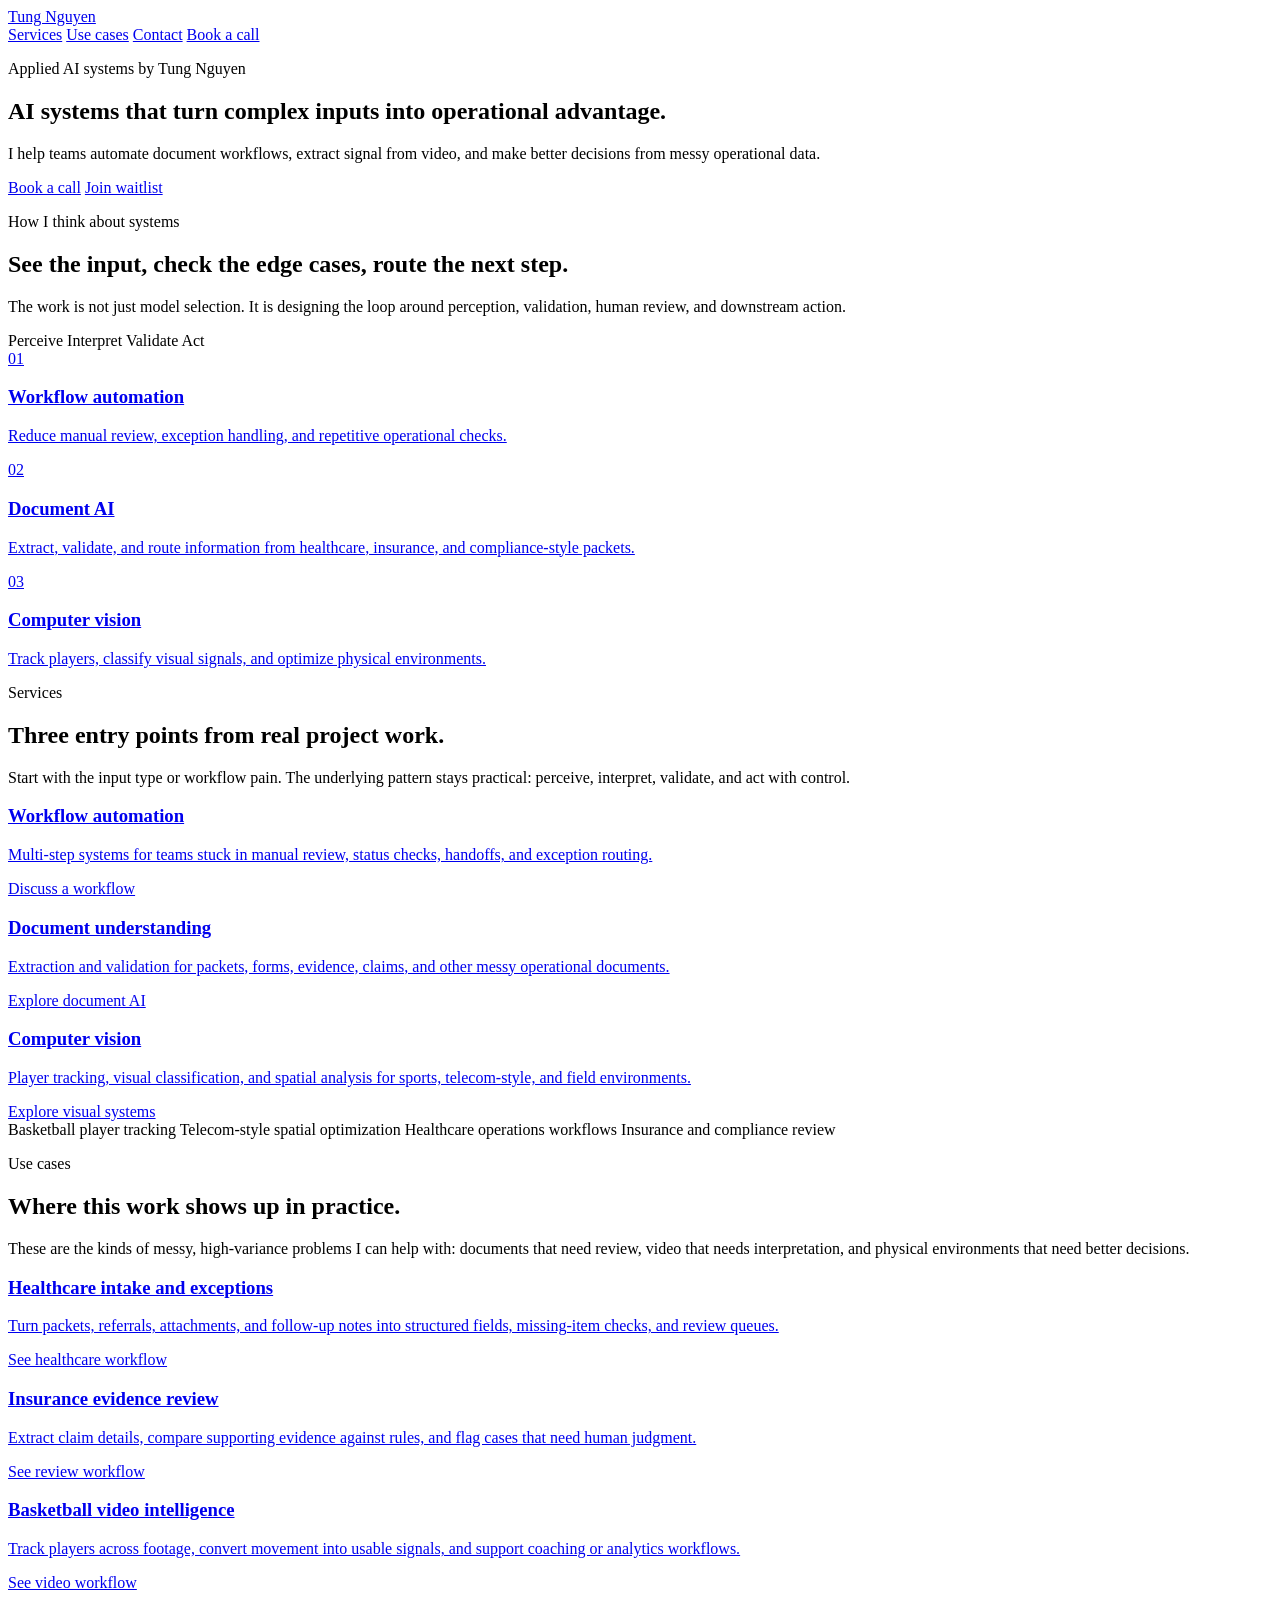
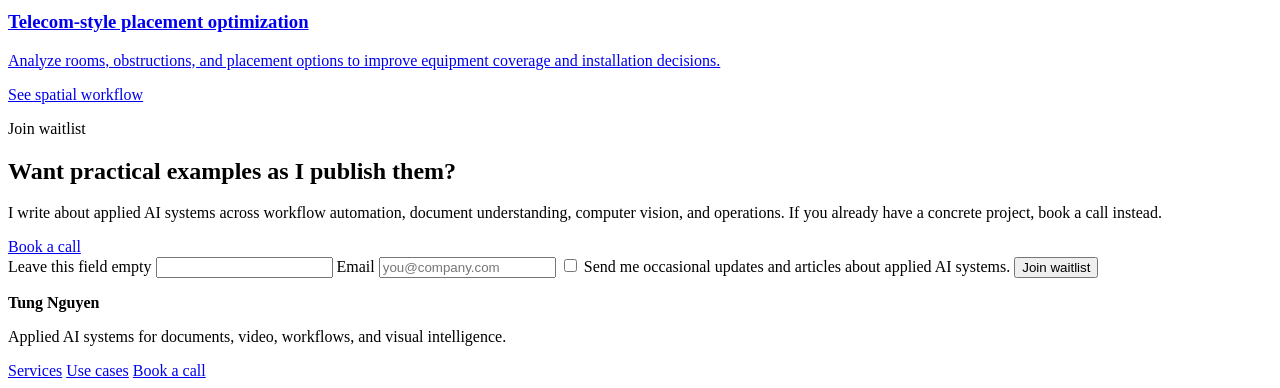
==== site/index.html @ 71760c84 "Publish public landing page snapshot" ====
<!doctype html>
<html lang="en">
  <head>
    <meta charset="utf-8" />
    <meta name="viewport" content="width=device-width, initial-scale=1" />
    <title>Tung Nguyen | Applied AI Systems for Documents, Video, and Operations</title>
    <meta
      name="description"
      content="Tung Nguyen builds applied AI systems for document-heavy operations, sports video, spatial optimization, and workflow automation."
    />
    <link rel="preconnect" href="https://fonts.googleapis.com" />
    <link rel="preconnect" href="https://fonts.gstatic.com" crossorigin />
    <link
      href="https://fonts.googleapis.com/css2?family=Manrope:wght@400;500;600;700;800&family=Space+Grotesk:wght@500;700&display=swap"
      rel="stylesheet"
    />
    <link rel="stylesheet" href="/styles.css" />
  </head>
  <body class="home-page">
    <div class="site-shell">
      <header class="topbar">
        <div class="container topbar-inner">
          <a class="brand" href="/">Tung Nguyen</a>
          <nav class="topnav" aria-label="Primary">
            <a href="#capabilities">Services</a>
            <a href="#use-cases">Use cases</a>
            <a href="#waitlist">Contact</a>
            <a class="button button-ghost button-small" href="/book-a-call/">Book a call</a>
          </nav>
        </div>
      </header>

      <main>
        <section class="hero">
          <div class="hero-gradient hero-gradient-left"></div>
          <div class="hero-gradient hero-gradient-right"></div>
          <div class="container">
            <div class="hero-grid">
              <div class="hero-copy reveal">
                <p class="eyebrow">Applied AI systems by Tung Nguyen</p>
                <h1>AI systems that turn complex inputs into operational advantage.</h1>
                <p class="hero-text">
                  I help teams automate document workflows, extract signal from video,
                  and make better decisions from messy operational data.
                </p>
                <div class="hero-actions">
                  <a class="button" href="/book-a-call/">Book a call</a>
                  <a class="button button-ghost" href="#waitlist">Join waitlist</a>
                </div>
              </div>

              <aside class="hero-panel workflow-signal reveal">
                <div class="console-line" aria-hidden="true"></div>
                <p class="panel-kicker">How I think about systems</p>
                <h2>See the input, check the edge cases, route the next step.</h2>
                <p>
                  The work is not just model selection. It is designing the loop around
                  perception, validation, human review, and downstream action.
                </p>
                <div class="signal-metrics" aria-label="System loop">
                  <span>Perceive</span>
                  <span>Interpret</span>
                  <span>Validate</span>
                  <span>Act</span>
                </div>
              </aside>
            </div>

            <div class="hero-service-cards">
              <a class="hero-service-card reveal" href="/book-a-call/">
                <span>01</span>
                <h3>Workflow automation</h3>
                <p>Reduce manual review, exception handling, and repetitive operational checks.</p>
              </a>
              <a class="hero-service-card reveal" href="/book-a-call/">
                <span>02</span>
                <h3>Document AI</h3>
                <p>Extract, validate, and route information from healthcare, insurance, and compliance-style packets.</p>
              </a>
              <a class="hero-service-card reveal" href="/book-a-call/">
                <span>03</span>
                <h3>Computer vision</h3>
                <p>Track players, classify visual signals, and optimize physical environments.</p>
              </a>
            </div>
          </div>
        </section>

        <section class="section" id="capabilities">
          <div class="container">
            <div class="section-head reveal">
              <p class="eyebrow">Services</p>
              <h2>Three entry points from real project work.</h2>
              <p>
                Start with the input type or workflow pain. The underlying pattern stays
                practical: perceive, interpret, validate, and act with control.
              </p>
            </div>
            <div class="card-grid card-grid-3">
              <a class="content-card content-card-link reveal" href="/book-a-call/">
                <h3>Workflow automation</h3>
                <p>
                  Multi-step systems for teams stuck in manual review, status checks,
                  handoffs, and exception routing.
                </p>
                <span>Discuss a workflow</span>
              </a>
              <a class="content-card content-card-link reveal" href="/book-a-call/">
                <h3>Document understanding</h3>
                <p>
                  Extraction and validation for packets, forms, evidence, claims, and
                  other messy operational documents.
                </p>
                <span>Explore document AI</span>
              </a>
              <a class="content-card content-card-link reveal" href="/book-a-call/">
                <h3>Computer vision</h3>
                <p>
                  Player tracking, visual classification, and spatial analysis for
                  sports, telecom-style, and field environments.
                </p>
                <span>Explore visual systems</span>
              </a>
            </div>
            <div class="method-strip reveal" aria-label="Compact methodology">
              <span>Basketball player tracking</span>
              <span>Telecom-style spatial optimization</span>
              <span>Healthcare operations workflows</span>
              <span>Insurance and compliance review</span>
            </div>
          </div>
        </section>

        <section class="section section-muted" id="use-cases">
          <div class="container">
            <div class="section-head reveal">
              <p class="eyebrow">Use cases</p>
              <h2>Where this work shows up in practice.</h2>
              <p>
                These are the kinds of messy, high-variance problems I can help with:
                documents that need review, video that needs interpretation, and physical
                environments that need better decisions.
              </p>
            </div>
            <div class="card-grid card-grid-4">
              <a class="content-card content-card-link reveal" href="/use-cases/healthcare-operations/">
                <h3>Healthcare intake and exceptions</h3>
                <p>
                  Turn packets, referrals, attachments, and follow-up notes into structured
                  fields, missing-item checks, and review queues.
                </p>
                <span>See healthcare workflow</span>
              </a>
              <a class="content-card content-card-link reveal" href="/use-cases/insurance-compliance/">
                <h3>Insurance evidence review</h3>
                <p>
                  Extract claim details, compare supporting evidence against rules, and flag
                  cases that need human judgment.
                </p>
                <span>See review workflow</span>
              </a>
              <a class="content-card content-card-link reveal" href="/use-cases/sports-analytics/">
                <h3>Basketball video intelligence</h3>
                <p>
                  Track players across footage, convert movement into usable signals, and
                  support coaching or analytics workflows.
                </p>
                <span>See video workflow</span>
              </a>
              <a class="content-card content-card-link reveal" href="/use-cases/telecom-optimization/">
                <h3>Telecom-style placement optimization</h3>
                <p>
                  Analyze rooms, obstructions, and placement options to improve equipment
                  coverage and installation decisions.
                </p>
                <span>See spatial workflow</span>
              </a>
            </div>
          </div>
        </section>

        <section class="section" id="waitlist">
          <div class="container">
            <div class="signup-panel reveal">
              <div class="signup-copy">
                <p class="eyebrow">Join waitlist</p>
                <h2>Want practical examples as I publish them?</h2>
                <p>
                  I write about applied AI systems across workflow automation,
                  document understanding, computer vision, and operations. If you already
                  have a concrete project, book a call instead.
                </p>
                <a class="button button-ghost" href="/book-a-call/">Book a call</a>
              </div>

              <form
                class="signup-form"
                data-signup-form
                data-form-name="landing_page_waitlist"
                data-success-message="Thanks. You are on the waitlist."
                action="https://formspree.io/f/xlgznlzy"
                method="POST"
              >
                <label class="form-honeypot" aria-hidden="true">
                  <span>Leave this field empty</span>
                  <input type="text" name="_gotcha" tabindex="-1" autocomplete="off" />
                </label>
                <label class="field">
                  <span>Email</span>
                  <input type="email" name="email" placeholder="you@company.com" autocomplete="email" required />
                </label>
                <label class="checkbox-field">
                  <input type="checkbox" name="send_updates" value="yes" />
                  <span>Send me occasional updates and articles about applied AI systems.</span>
                </label>
                <input type="hidden" name="_subject" value="New landing page waitlist signup" />
                <input type="hidden" name="source" value="landing_page_waitlist" />
                <input type="hidden" name="form_name" value="landing_page_waitlist" />
                <input type="hidden" name="submitted_from" data-current-url />
                <input type="hidden" name="submitted_at" data-submitted-at />
                <button class="button button-submit" type="submit" data-submit-label="Join waitlist">Join waitlist</button>
                <p class="form-status" data-form-status aria-live="polite"></p>
              </form>
            </div>
          </div>
        </section>
      </main>

      <footer class="footer">
        <div class="container footer-inner">
          <div>
            <strong>Tung Nguyen</strong>
            <p>Applied AI systems for documents, video, workflows, and visual intelligence.</p>
          </div>
          <div class="footer-links">
            <a href="#capabilities">Services</a>
            <a href="#use-cases">Use cases</a>
            <a href="/book-a-call/">Book a call</a>
          </div>
        </div>
      </footer>
    </div>

    <script src="/script.js"></script>
  </body>
</html>
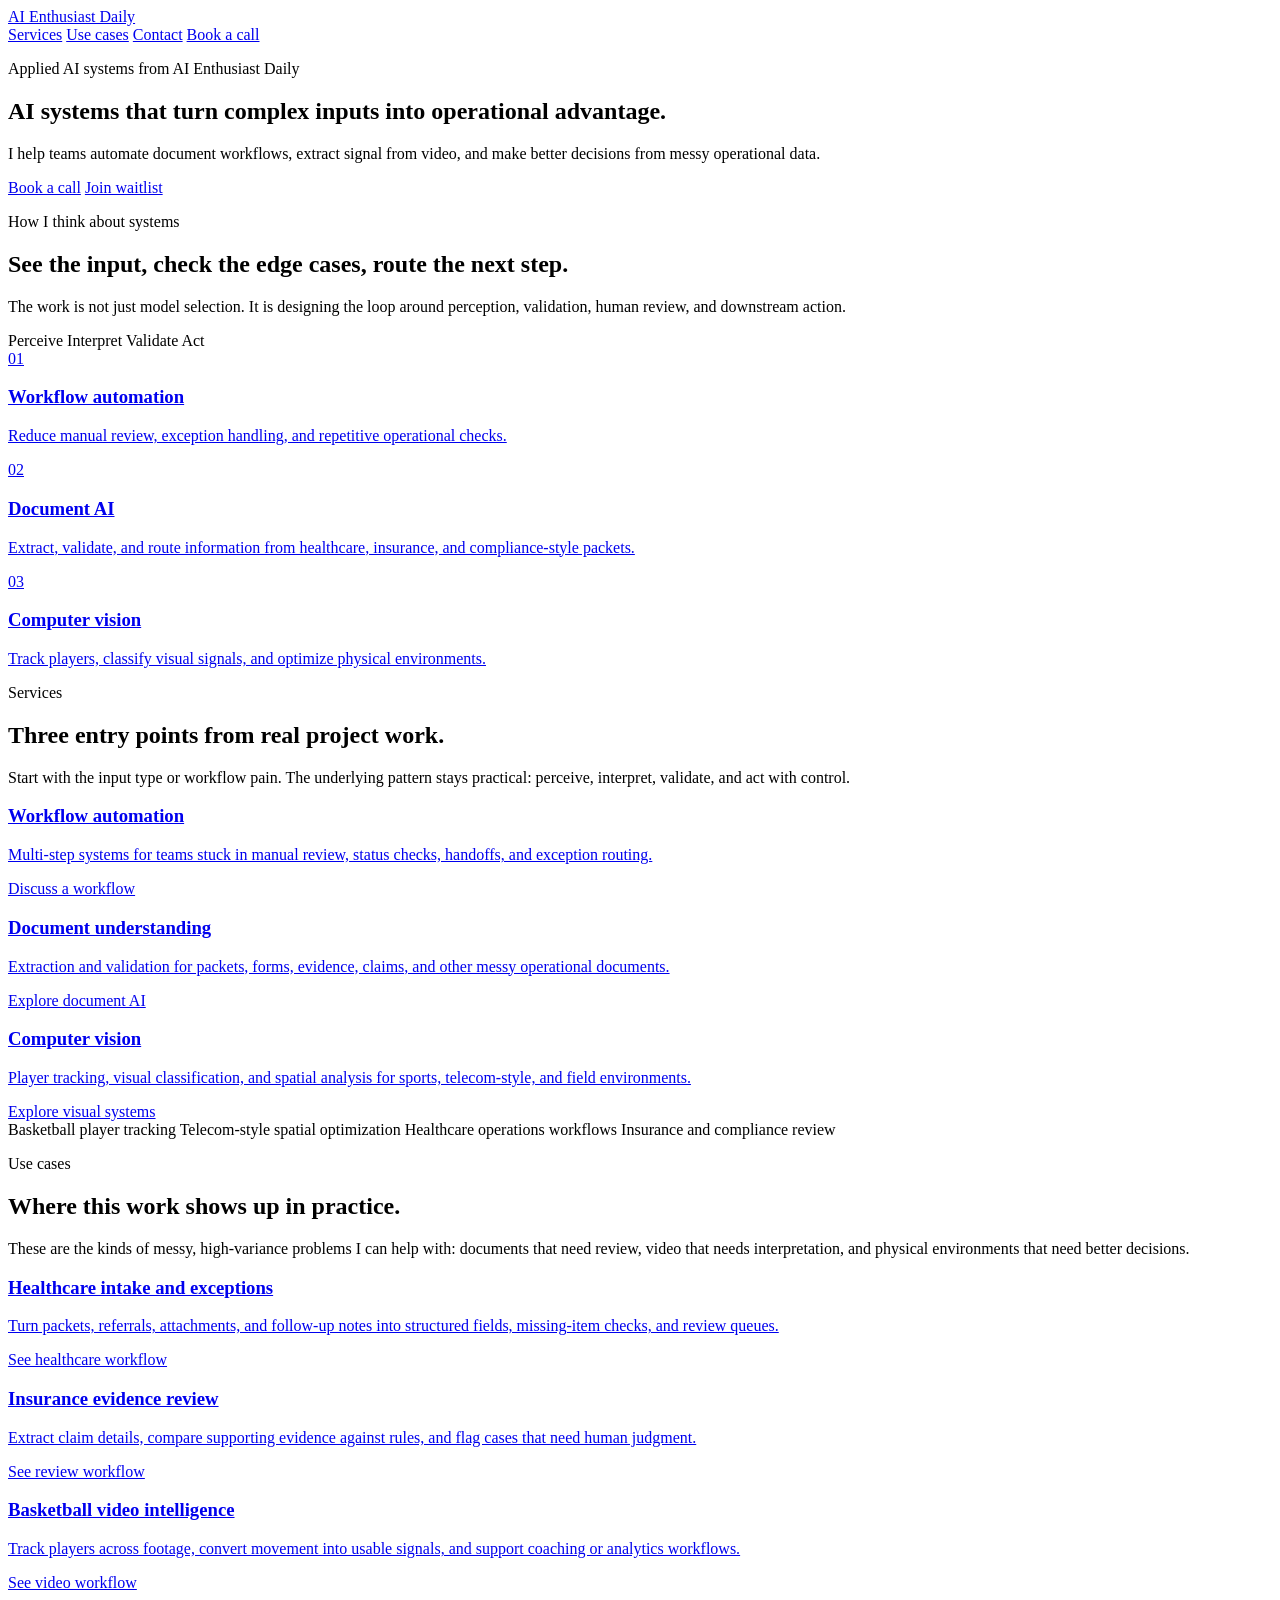
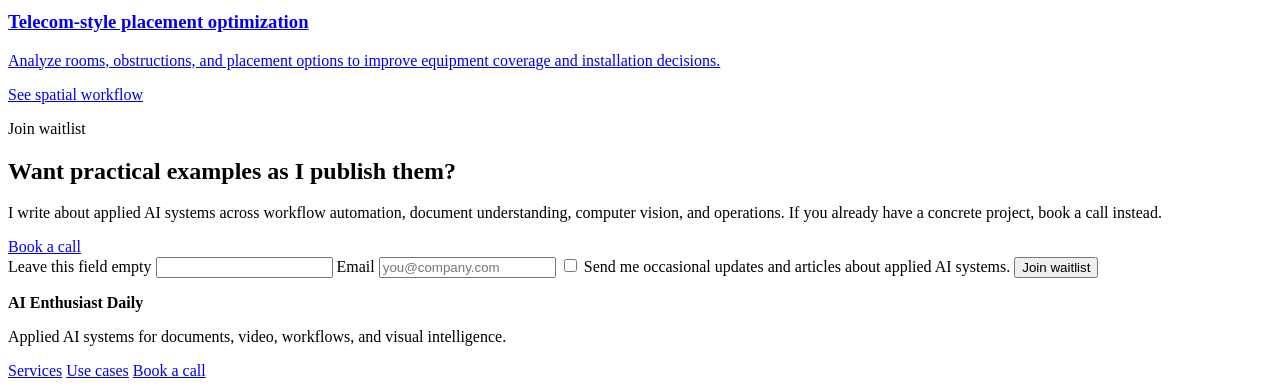
==== commit 3754d40a: "Adapt site for AI Enthusiast Daily domain" ====
--- a/site/index.html
+++ b/site/index.html
@@ -3,11 +3,12 @@
   <head>
     <meta charset="utf-8" />
     <meta name="viewport" content="width=device-width, initial-scale=1" />
-    <title>Tung Nguyen | Applied AI Systems for Documents, Video, and Operations</title>
+    <title>AI Enthusiast Daily | Applied AI Systems for Documents, Video, and Operations</title>
     <meta
       name="description"
-      content="Tung Nguyen builds applied AI systems for document-heavy operations, sports video, spatial optimization, and workflow automation."
+      content="AI Enthusiast Daily builds applied AI systems for document-heavy operations, sports video, spatial optimization, and workflow automation."
     />
+    <link rel="canonical" href="https://aienthusiastdaily.com/" />
     <link rel="preconnect" href="https://fonts.googleapis.com" />
     <link rel="preconnect" href="https://fonts.gstatic.com" crossorigin />
     <link
@@ -20,7 +21,7 @@
     <div class="site-shell">
       <header class="topbar">
         <div class="container topbar-inner">
-          <a class="brand" href="/">Tung Nguyen</a>
+          <a class="brand" href="/">AI Enthusiast Daily</a>
           <nav class="topnav" aria-label="Primary">
             <a href="#capabilities">Services</a>
             <a href="#use-cases">Use cases</a>
@@ -37,7 +38,7 @@
           <div class="container">
             <div class="hero-grid">
               <div class="hero-copy reveal">
-                <p class="eyebrow">Applied AI systems by Tung Nguyen</p>
+                <p class="eyebrow">Applied AI systems from AI Enthusiast Daily</p>
                 <h1>AI systems that turn complex inputs into operational advantage.</h1>
                 <p class="hero-text">
                   I help teams automate document workflows, extract signal from video,
@@ -229,7 +230,7 @@
       <footer class="footer">
         <div class="container footer-inner">
           <div>
-            <strong>Tung Nguyen</strong>
+            <strong>AI Enthusiast Daily</strong>
             <p>Applied AI systems for documents, video, workflows, and visual intelligence.</p>
           </div>
           <div class="footer-links">
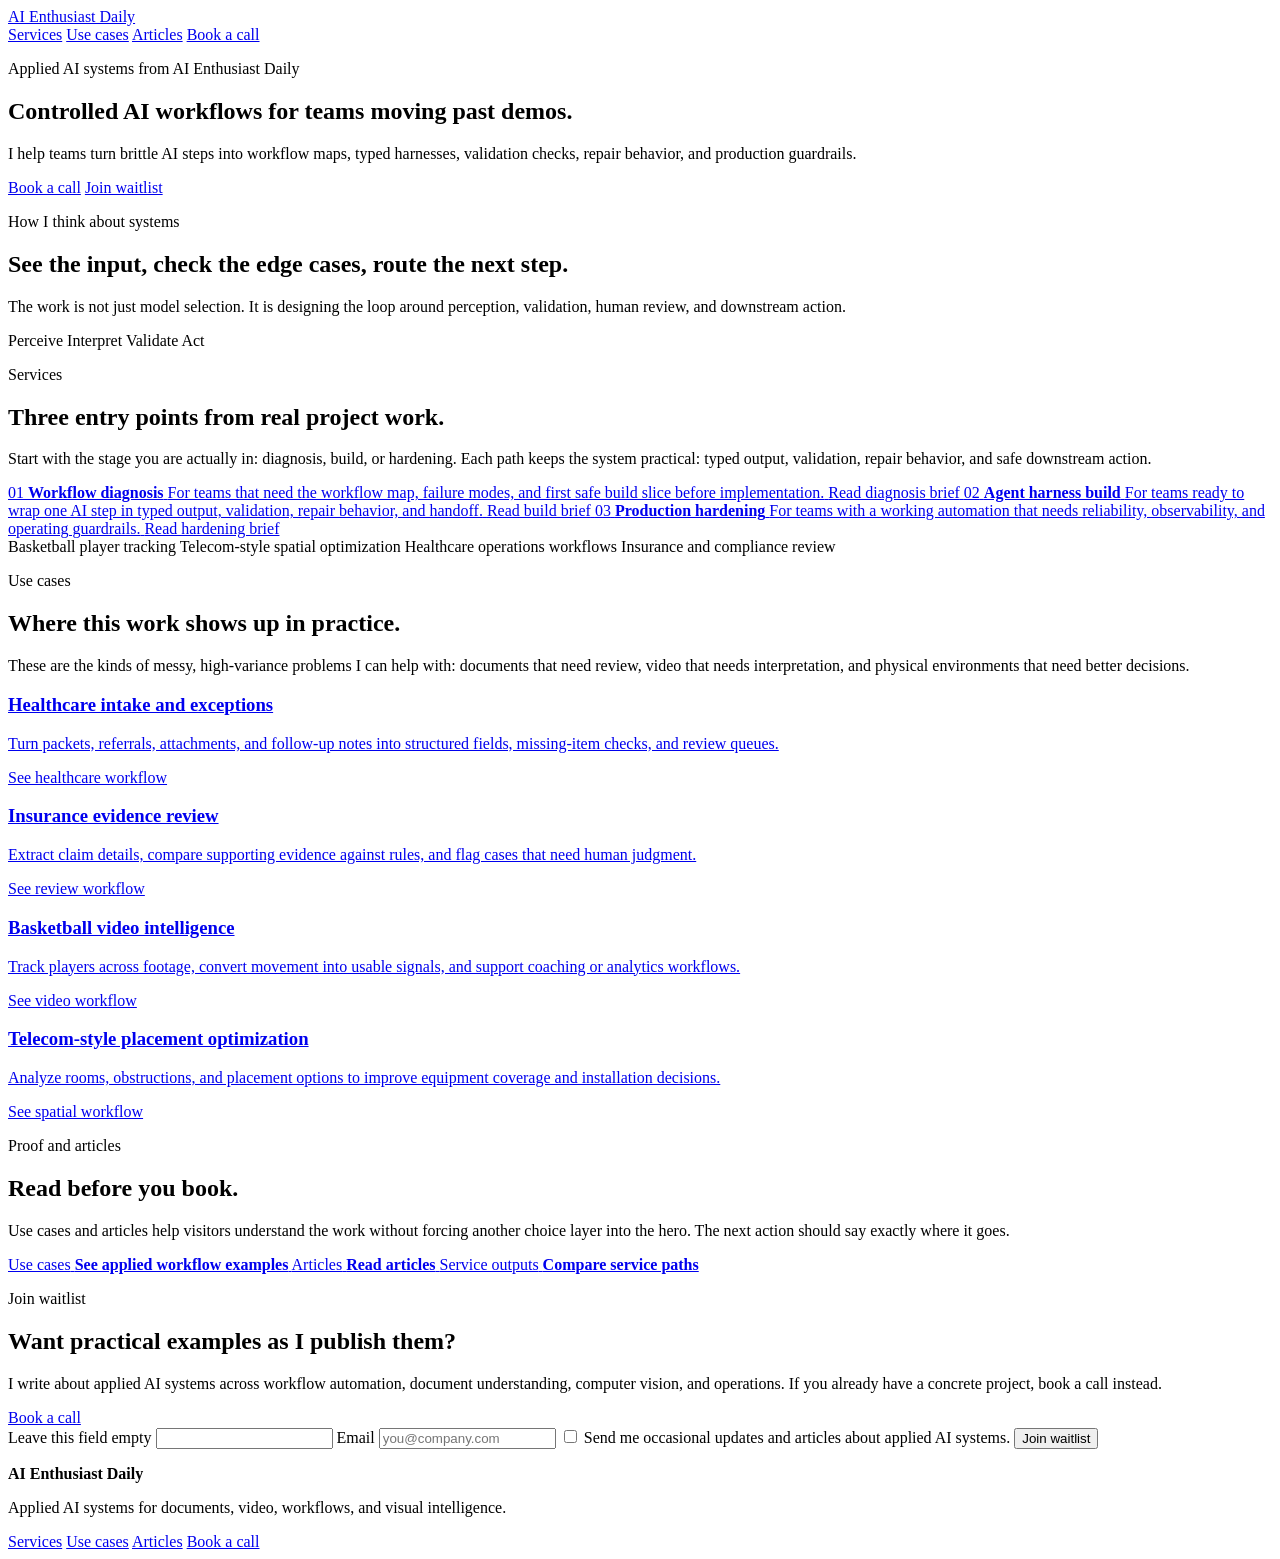
==== commit a4ad486d: "chore: sync public landing page export from sprint/2026-06-07" ====
--- a/site/index.html
+++ b/site/index.html
@@ -25,8 +25,8 @@
           <nav class="topnav" aria-label="Primary">
             <a href="#capabilities">Services</a>
             <a href="#use-cases">Use cases</a>
-            <a href="#waitlist">Contact</a>
-            <a class="button button-ghost button-small" href="/book-a-call/">Book a call</a>
+            <a href="/articles/">Articles</a>
+            <a class="button button-ghost button-small" href="/book-a-call/?source=homepage_nav">Book a call</a>
           </nav>
         </div>
       </header>
@@ -39,13 +39,13 @@
             <div class="hero-grid">
               <div class="hero-copy reveal">
                 <p class="eyebrow">Applied AI systems from AI Enthusiast Daily</p>
-                <h1>AI systems that turn complex inputs into operational advantage.</h1>
+                <h1>Controlled AI workflows for teams moving past demos.</h1>
                 <p class="hero-text">
-                  I help teams automate document workflows, extract signal from video,
-                  and make better decisions from messy operational data.
+                  I help teams turn brittle AI steps into workflow maps, typed harnesses,
+                  validation checks, repair behavior, and production guardrails.
                 </p>
                 <div class="hero-actions">
-                  <a class="button" href="/book-a-call/">Book a call</a>
+                  <a class="button" href="/book-a-call/?source=homepage_hero">Book a call</a>
                   <a class="button button-ghost" href="#waitlist">Join waitlist</a>
                 </div>
               </div>
@@ -66,24 +66,6 @@
                 </div>
               </aside>
             </div>
-
-            <div class="hero-service-cards">
-              <a class="hero-service-card reveal" href="/book-a-call/">
-                <span>01</span>
-                <h3>Workflow automation</h3>
-                <p>Reduce manual review, exception handling, and repetitive operational checks.</p>
-              </a>
-              <a class="hero-service-card reveal" href="/book-a-call/">
-                <span>02</span>
-                <h3>Document AI</h3>
-                <p>Extract, validate, and route information from healthcare, insurance, and compliance-style packets.</p>
-              </a>
-              <a class="hero-service-card reveal" href="/book-a-call/">
-                <span>03</span>
-                <h3>Computer vision</h3>
-                <p>Track players, classify visual signals, and optimize physical environments.</p>
-              </a>
-            </div>
           </div>
         </section>
 
@@ -93,34 +75,35 @@
               <p class="eyebrow">Services</p>
               <h2>Three entry points from real project work.</h2>
               <p>
-                Start with the input type or workflow pain. The underlying pattern stays
-                practical: perceive, interpret, validate, and act with control.
+                Start with the stage you are actually in: diagnosis, build, or
+                hardening. Each path keeps the system practical: typed output,
+                validation, repair behavior, and safe downstream action.
               </p>
             </div>
-            <div class="card-grid card-grid-3">
-              <a class="content-card content-card-link reveal" href="/book-a-call/">
-                <h3>Workflow automation</h3>
-                <p>
-                  Multi-step systems for teams stuck in manual review, status checks,
-                  handoffs, and exception routing.
-                </p>
-                <span>Discuss a workflow</span>
-              </a>
-              <a class="content-card content-card-link reveal" href="/book-a-call/">
-                <h3>Document understanding</h3>
-                <p>
-                  Extraction and validation for packets, forms, evidence, claims, and
-                  other messy operational documents.
-                </p>
-                <span>Explore document AI</span>
-              </a>
-              <a class="content-card content-card-link reveal" href="/book-a-call/">
-                <h3>Computer vision</h3>
-                <p>
-                  Player tracking, visual classification, and spatial analysis for
-                  sports, telecom-style, and field environments.
-                </p>
-                <span>Explore visual systems</span>
+            <div class="service-path-list reveal" aria-label="Service paths">
+              <a class="service-path-row" href="/services/workflow-diagnosis/">
+                <span class="service-path-index">01</span>
+                <span class="service-path-copy">
+                  <strong>Workflow diagnosis</strong>
+                  <span>For teams that need the workflow map, failure modes, and first safe build slice before implementation.</span>
+                </span>
+                <span class="service-path-action">Read diagnosis brief</span>
+              </a>
+              <a class="service-path-row" href="/services/agent-harness-build/">
+                <span class="service-path-index">02</span>
+                <span class="service-path-copy">
+                  <strong>Agent harness build</strong>
+                  <span>For teams ready to wrap one AI step in typed output, validation, repair behavior, and handoff.</span>
+                </span>
+                <span class="service-path-action">Read build brief</span>
+              </a>
+              <a class="service-path-row" href="/services/production-hardening/">
+                <span class="service-path-index">03</span>
+                <span class="service-path-copy">
+                  <strong>Production hardening</strong>
+                  <span>For teams with a working automation that needs reliability, observability, and operating guardrails.</span>
+                </span>
+                <span class="service-path-action">Read hardening brief</span>
               </a>
             </div>
             <div class="method-strip reveal" aria-label="Compact methodology">
@@ -180,6 +163,34 @@
           </div>
         </section>
 
+        <section class="section proof-section" id="proof">
+          <div class="container proof-layout">
+            <div class="section-head reveal">
+              <p class="eyebrow">Proof and articles</p>
+              <h2>Read before you book.</h2>
+              <p>
+                Use cases and articles help visitors understand the work without forcing
+                another choice layer into the hero. The next action should say exactly
+                where it goes.
+              </p>
+            </div>
+            <div class="proof-link-list reveal" aria-label="Proof and article links">
+              <a class="proof-link-row" href="#use-cases">
+                <span>Use cases</span>
+                <strong>See applied workflow examples</strong>
+              </a>
+              <a class="proof-link-row" href="/articles/">
+                <span>Articles</span>
+                <strong>Read articles</strong>
+              </a>
+              <a class="proof-link-row" href="#capabilities">
+                <span>Service outputs</span>
+                <strong>Compare service paths</strong>
+              </a>
+            </div>
+          </div>
+        </section>
+
         <section class="section" id="waitlist">
           <div class="container">
             <div class="signup-panel reveal">
@@ -191,7 +202,7 @@
                   document understanding, computer vision, and operations. If you already
                   have a concrete project, book a call instead.
                 </p>
-                <a class="button button-ghost" href="/book-a-call/">Book a call</a>
+                <a class="button button-ghost" href="/book-a-call/?source=homepage_final">Book a call</a>
               </div>
 
               <form
@@ -236,7 +247,8 @@
           <div class="footer-links">
             <a href="#capabilities">Services</a>
             <a href="#use-cases">Use cases</a>
-            <a href="/book-a-call/">Book a call</a>
+            <a href="/articles/">Articles</a>
+            <a href="/book-a-call/?source=homepage_footer">Book a call</a>
           </div>
         </div>
       </footer>
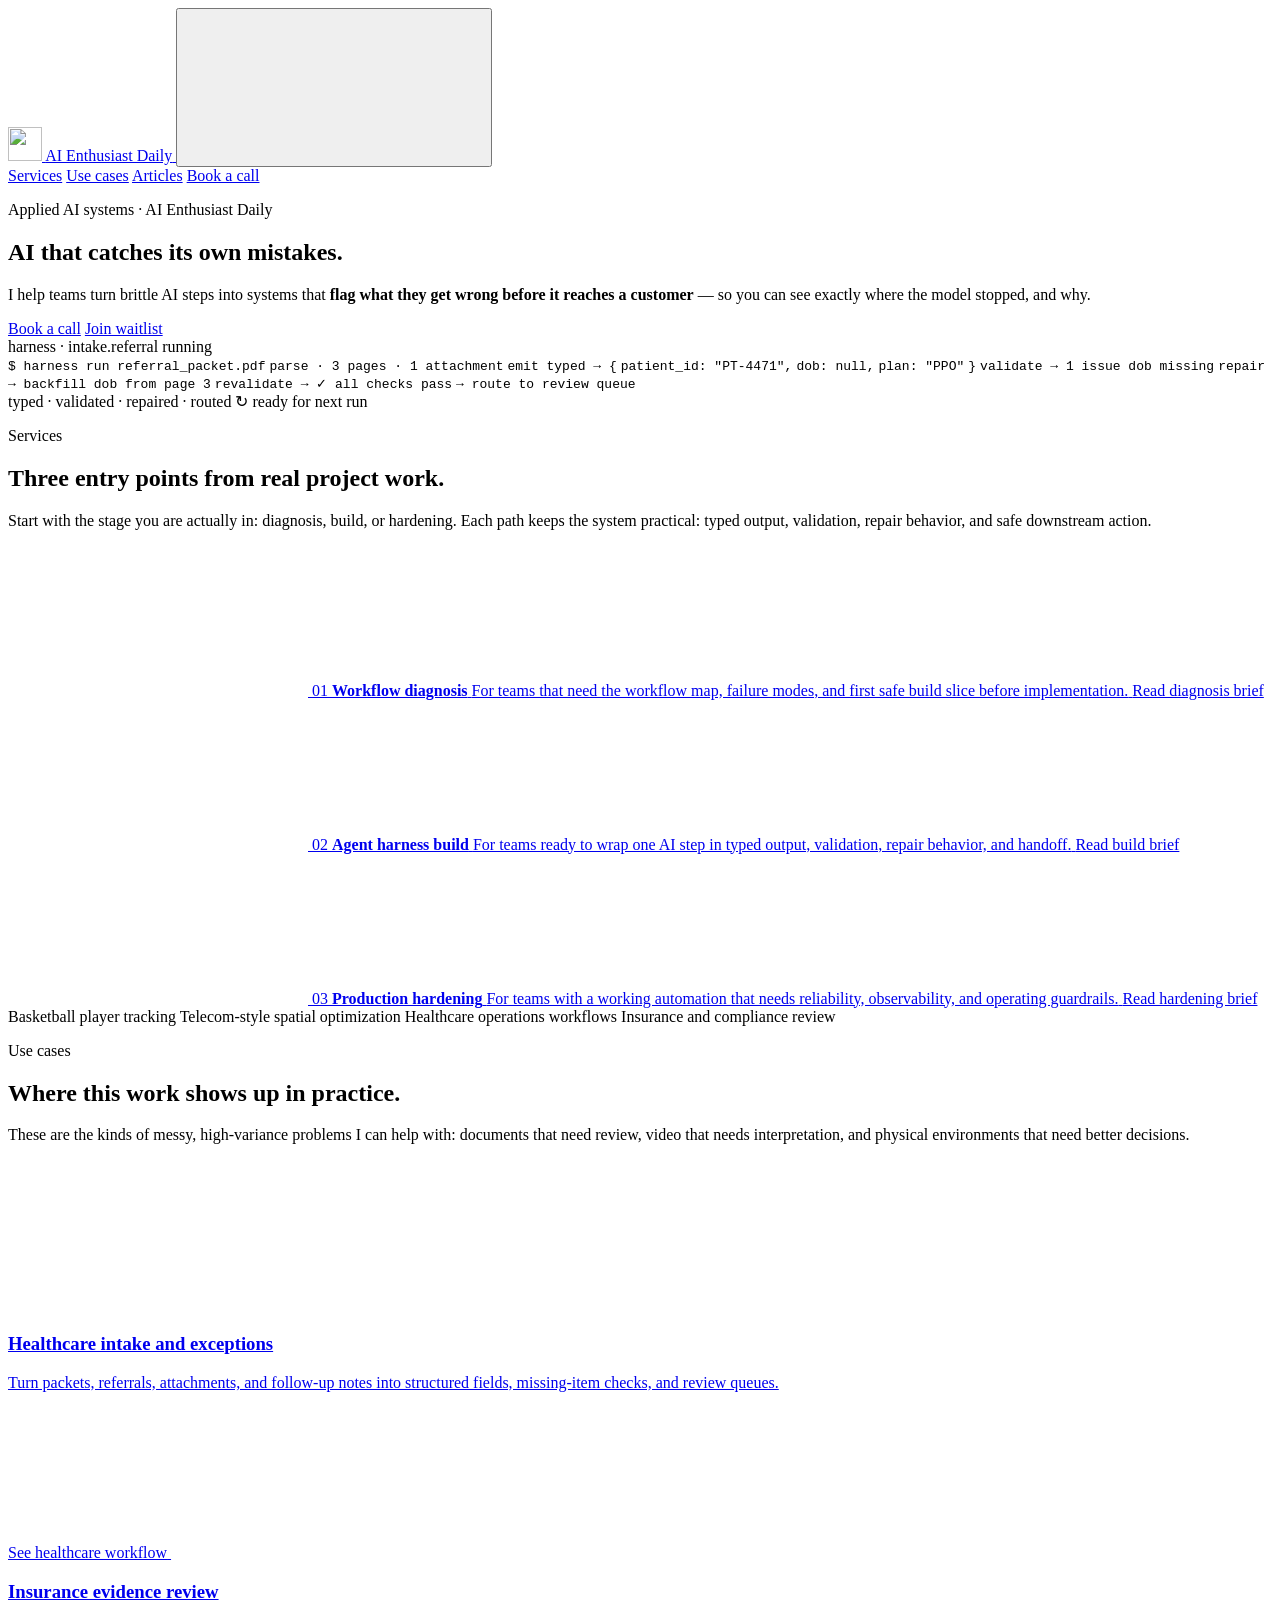
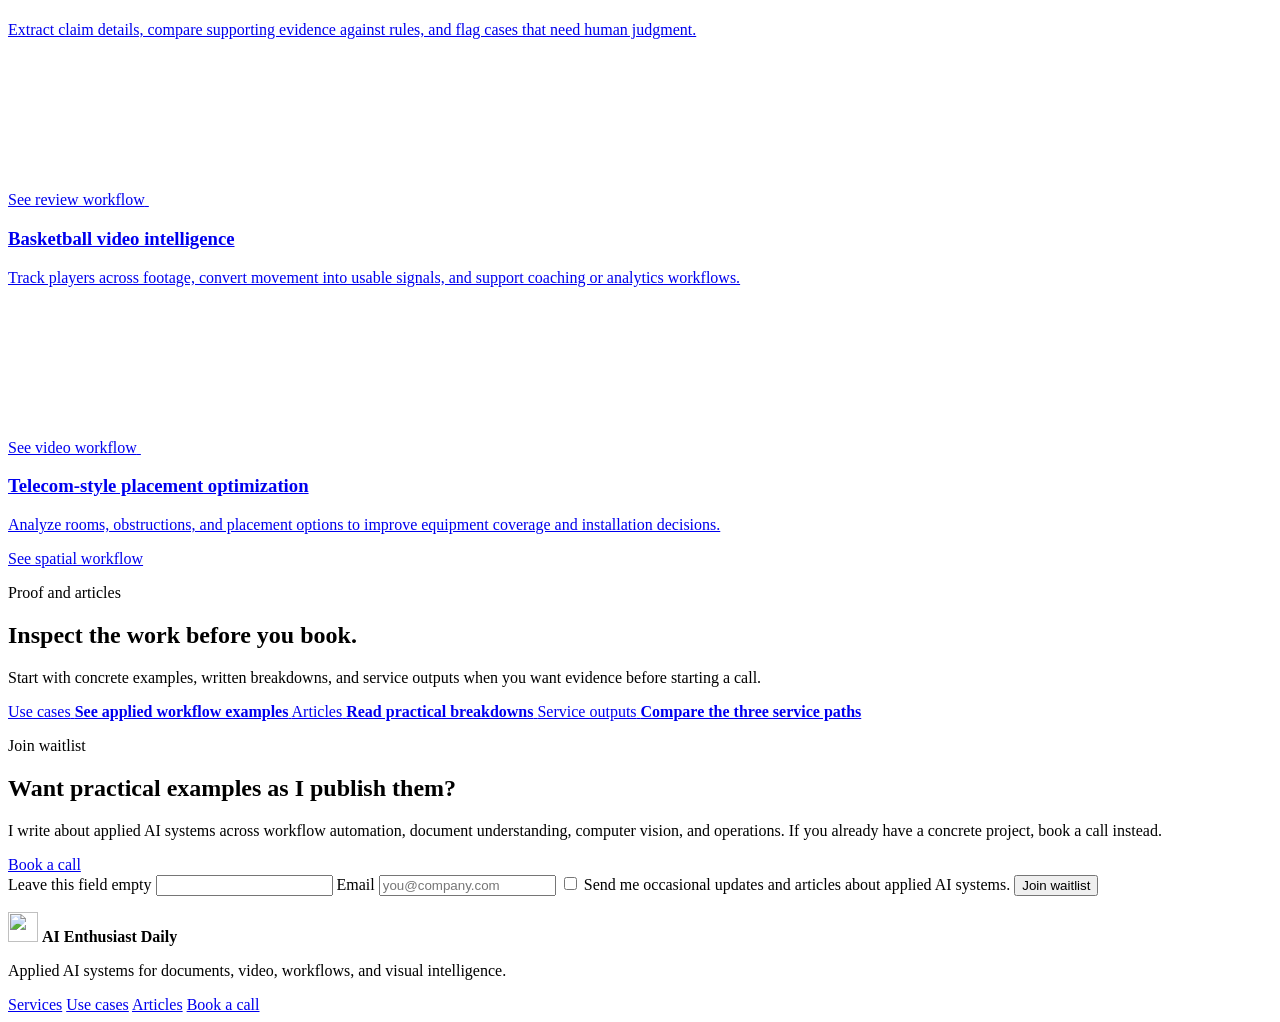
==== commit 52c9a445: "chore: sync public landing page export from sprint/2026-06-07" ====
--- a/site/index.html
+++ b/site/index.html
@@ -12,17 +12,33 @@
     <link rel="preconnect" href="https://fonts.googleapis.com" />
     <link rel="preconnect" href="https://fonts.gstatic.com" crossorigin />
     <link
-      href="https://fonts.googleapis.com/css2?family=Manrope:wght@400;500;600;700;800&family=Space+Grotesk:wght@500;700&display=swap"
+      href="https://fonts.googleapis.com/css2?family=Manrope:wght@400;500;600;700;800&family=Space+Grotesk:wght@500;700&family=JetBrains+Mono:wght@400;500;700&display=swap"
       rel="stylesheet"
     />
+    <link rel="icon" href="/assets/brand-mark.svg" type="image/svg+xml" />
     <link rel="stylesheet" href="/styles.css" />
   </head>
   <body class="home-page">
     <div class="site-shell">
-      <header class="topbar">
+      <header class="topbar" data-topbar>
         <div class="container topbar-inner">
-          <a class="brand" href="/">AI Enthusiast Daily</a>
-          <nav class="topnav" aria-label="Primary">
+          <a class="brand" href="/" aria-label="AI Enthusiast Daily home">
+            <img class="brand-mark" src="/assets/brand-mark.svg" alt="" width="34" height="34" />
+            <span>AI Enthusiast Daily</span>
+          </a>
+          <button
+            class="nav-toggle"
+            type="button"
+            aria-label="Toggle primary navigation"
+            aria-expanded="false"
+            aria-controls="primary-nav"
+            data-nav-toggle
+          >
+            <svg aria-hidden="true" focusable="false">
+              <use href="/assets/interface-icons.svg#menu"></use>
+            </svg>
+          </button>
+          <nav class="topnav" id="primary-nav" aria-label="Primary" data-primary-nav>
             <a href="#capabilities">Services</a>
             <a href="#use-cases">Use cases</a>
             <a href="/articles/">Articles</a>
@@ -38,11 +54,12 @@
           <div class="container">
             <div class="hero-grid">
               <div class="hero-copy reveal">
-                <p class="eyebrow">Applied AI systems from AI Enthusiast Daily</p>
-                <h1>Controlled AI workflows for teams moving past demos.</h1>
+                <p class="eyebrow">Applied AI systems · AI Enthusiast Daily</p>
+                <h1>AI that catches its own mistakes.</h1>
                 <p class="hero-text">
-                  I help teams turn brittle AI steps into workflow maps, typed harnesses,
-                  validation checks, repair behavior, and production guardrails.
+                  I help teams turn brittle AI steps into systems that
+                  <strong>flag what they get wrong before it reaches a customer</strong> —
+                  so you can see exactly where the model stopped, and why.
                 </p>
                 <div class="hero-actions">
                   <a class="button" href="/book-a-call/?source=homepage_hero">Book a call</a>
@@ -50,19 +67,28 @@
                 </div>
               </div>
 
-              <aside class="hero-panel workflow-signal reveal">
-                <div class="console-line" aria-hidden="true"></div>
-                <p class="panel-kicker">How I think about systems</p>
-                <h2>See the input, check the edge cases, route the next step.</h2>
-                <p>
-                  The work is not just model selection. It is designing the loop around
-                  perception, validation, human review, and downstream action.
-                </p>
-                <div class="signal-metrics" aria-label="System loop">
-                  <span>Perceive</span>
-                  <span>Interpret</span>
-                  <span>Validate</span>
-                  <span>Act</span>
+              <aside class="harness js reveal" id="harness" aria-label="Example harness run">
+                <div class="harness-bar">
+                  <span class="harness-dots" aria-hidden="true"><span></span><span></span><span></span></span>
+                  <span class="harness-title">harness · intake.referral</span>
+                  <span class="harness-status" id="harness-status">running</span>
+                </div>
+                <div class="harness-body">
+                  <code class="h-line h-cmd"><span class="sigil">$</span> harness run referral_packet.pdf</code>
+                  <code class="h-line dim">parse · 3 pages · 1 attachment</code>
+                  <code class="h-line"><span class="dim">emit typed →</span> {</code>
+                  <code class="h-line">  <span class="key">patient_id</span>: <span class="str">"PT-4471"</span>,</code>
+                  <code class="h-line">  <span class="key">dob</span>: <span class="dim">null</span>,</code>
+                  <code class="h-line">  <span class="key">plan</span>: <span class="str">"PPO"</span></code>
+                  <code class="h-line">}</code>
+                  <code class="h-line h-warn">validate → <span class="tag">1 issue</span> dob missing</code>
+                  <code class="h-line dim">repair → backfill dob from page 3</code>
+                  <code class="h-line h-ok">revalidate → ✓ all checks pass</code>
+                  <code class="h-line h-route"><span class="arr">→</span> route to review queue<span class="cursor" aria-hidden="true"></span></code>
+                </div>
+                <div class="harness-foot">
+                  <span>typed · validated · repaired · routed</span>
+                  <span class="loop">↻ ready for next run</span>
                 </div>
               </aside>
             </div>
@@ -82,7 +108,12 @@
             </div>
             <div class="service-path-list reveal" aria-label="Service paths">
               <a class="service-path-row" href="/services/workflow-diagnosis/">
-                <span class="service-path-index">01</span>
+                <span class="service-path-badge" aria-hidden="true">
+                  <svg focusable="false">
+                    <use href="/assets/interface-icons.svg#magnifier"></use>
+                  </svg>
+                  <span>01</span>
+                </span>
                 <span class="service-path-copy">
                   <strong>Workflow diagnosis</strong>
                   <span>For teams that need the workflow map, failure modes, and first safe build slice before implementation.</span>
@@ -90,7 +121,12 @@
                 <span class="service-path-action">Read diagnosis brief</span>
               </a>
               <a class="service-path-row" href="/services/agent-harness-build/">
-                <span class="service-path-index">02</span>
+                <span class="service-path-badge" aria-hidden="true">
+                  <svg focusable="false">
+                    <use href="/assets/interface-icons.svg#wrench"></use>
+                  </svg>
+                  <span>02</span>
+                </span>
                 <span class="service-path-copy">
                   <strong>Agent harness build</strong>
                   <span>For teams ready to wrap one AI step in typed output, validation, repair behavior, and handoff.</span>
@@ -98,7 +134,12 @@
                 <span class="service-path-action">Read build brief</span>
               </a>
               <a class="service-path-row" href="/services/production-hardening/">
-                <span class="service-path-index">03</span>
+                <span class="service-path-badge" aria-hidden="true">
+                  <svg focusable="false">
+                    <use href="/assets/interface-icons.svg#shield"></use>
+                  </svg>
+                  <span>03</span>
+                </span>
                 <span class="service-path-copy">
                   <strong>Production hardening</strong>
                   <span>For teams with a working automation that needs reliability, observability, and operating guardrails.</span>
@@ -128,36 +169,56 @@
             </div>
             <div class="card-grid card-grid-4">
               <a class="content-card content-card-link reveal" href="/use-cases/healthcare-operations/">
+                <span class="card-icon" aria-hidden="true">
+                  <svg focusable="false">
+                    <use href="/assets/interface-icons.svg#heart"></use>
+                  </svg>
+                </span>
                 <h3>Healthcare intake and exceptions</h3>
                 <p>
                   Turn packets, referrals, attachments, and follow-up notes into structured
                   fields, missing-item checks, and review queues.
                 </p>
-                <span>See healthcare workflow</span>
+                <span class="card-action">See healthcare workflow</span>
               </a>
               <a class="content-card content-card-link reveal" href="/use-cases/insurance-compliance/">
+                <span class="card-icon" aria-hidden="true">
+                  <svg focusable="false">
+                    <use href="/assets/interface-icons.svg#file-check"></use>
+                  </svg>
+                </span>
                 <h3>Insurance evidence review</h3>
                 <p>
                   Extract claim details, compare supporting evidence against rules, and flag
                   cases that need human judgment.
                 </p>
-                <span>See review workflow</span>
+                <span class="card-action">See review workflow</span>
               </a>
               <a class="content-card content-card-link reveal" href="/use-cases/sports-analytics/">
+                <span class="card-icon" aria-hidden="true">
+                  <svg focusable="false">
+                    <use href="/assets/interface-icons.svg#video"></use>
+                  </svg>
+                </span>
                 <h3>Basketball video intelligence</h3>
                 <p>
                   Track players across footage, convert movement into usable signals, and
                   support coaching or analytics workflows.
                 </p>
-                <span>See video workflow</span>
+                <span class="card-action">See video workflow</span>
               </a>
               <a class="content-card content-card-link reveal" href="/use-cases/telecom-optimization/">
+                <span class="card-icon" aria-hidden="true">
+                  <svg focusable="false">
+                    <use href="/assets/interface-icons.svg#signal-waves"></use>
+                  </svg>
+                </span>
                 <h3>Telecom-style placement optimization</h3>
                 <p>
                   Analyze rooms, obstructions, and placement options to improve equipment
                   coverage and installation decisions.
                 </p>
-                <span>See spatial workflow</span>
+                <span class="card-action">See spatial workflow</span>
               </a>
             </div>
           </div>
@@ -167,11 +228,10 @@
           <div class="container proof-layout">
             <div class="section-head reveal">
               <p class="eyebrow">Proof and articles</p>
-              <h2>Read before you book.</h2>
+              <h2>Inspect the work before you book.</h2>
               <p>
-                Use cases and articles help visitors understand the work without forcing
-                another choice layer into the hero. The next action should say exactly
-                where it goes.
+                Start with concrete examples, written breakdowns, and service outputs
+                when you want evidence before starting a call.
               </p>
             </div>
             <div class="proof-link-list reveal" aria-label="Proof and article links">
@@ -181,11 +241,11 @@
               </a>
               <a class="proof-link-row" href="/articles/">
                 <span>Articles</span>
-                <strong>Read articles</strong>
+                <strong>Read practical breakdowns</strong>
               </a>
               <a class="proof-link-row" href="#capabilities">
                 <span>Service outputs</span>
-                <strong>Compare service paths</strong>
+                <strong>Compare the three service paths</strong>
               </a>
             </div>
           </div>
@@ -241,7 +301,10 @@
       <footer class="footer">
         <div class="container footer-inner">
           <div>
-            <strong>AI Enthusiast Daily</strong>
+            <span class="footer-brand">
+              <img class="brand-mark" src="/assets/brand-mark.svg" alt="" width="30" height="30" />
+              <strong>AI Enthusiast Daily</strong>
+            </span>
             <p>Applied AI systems for documents, video, workflows, and visual intelligence.</p>
           </div>
           <div class="footer-links">
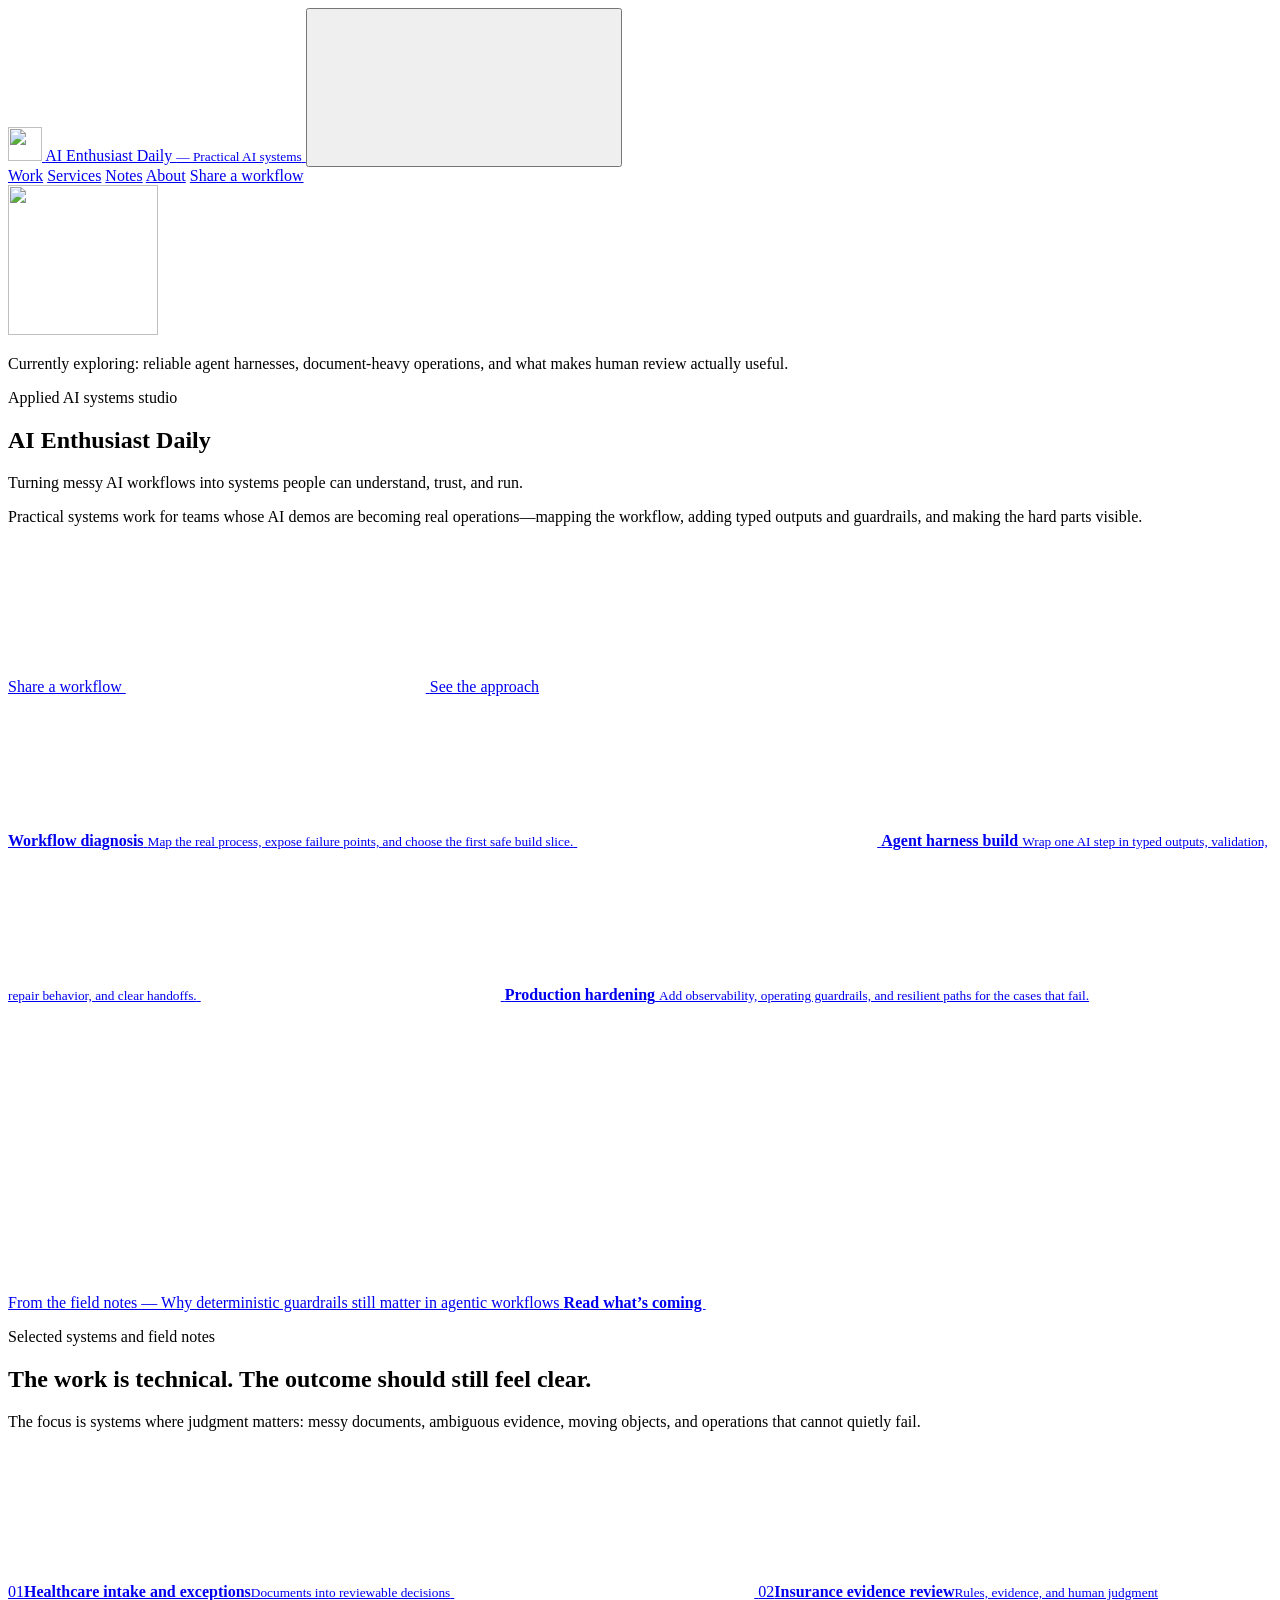
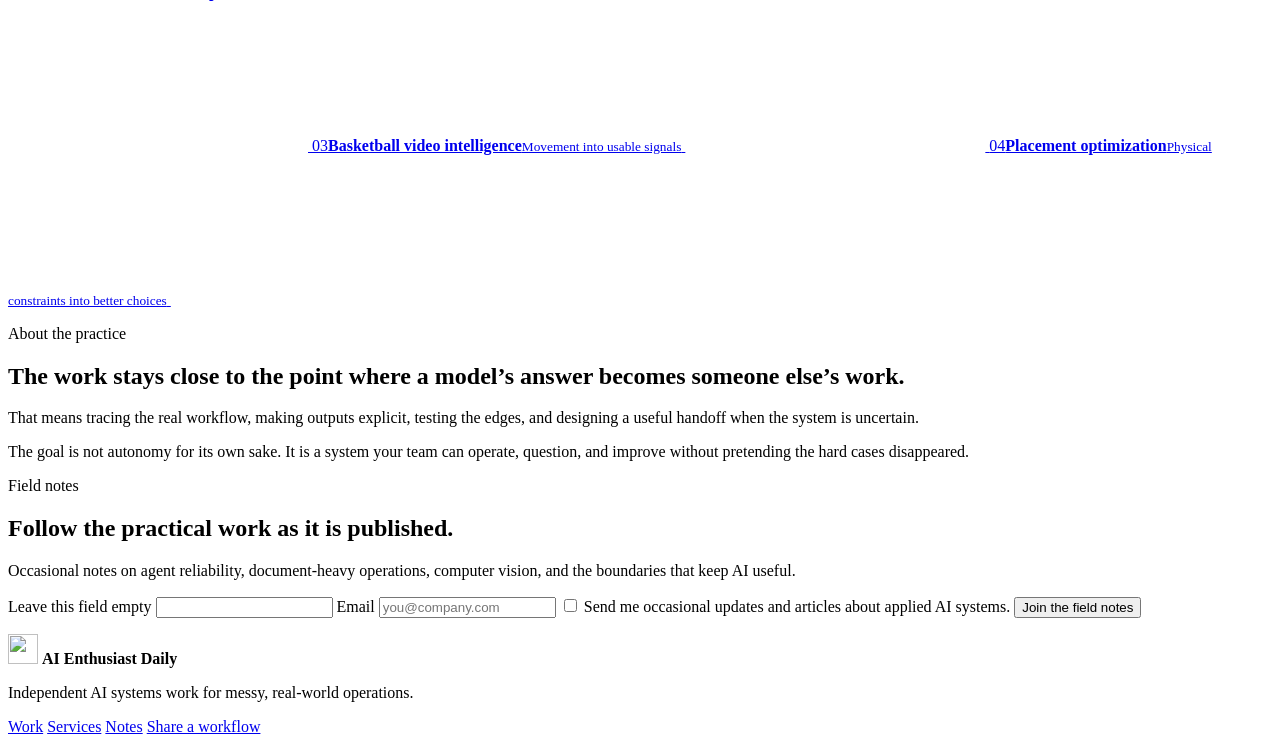
==== commit 0d1ab924: "chore: sync public landing page export from sprint/2026-07" ====
--- a/site/index.html
+++ b/site/index.html
@@ -3,28 +3,28 @@
   <head>
     <meta charset="utf-8" />
     <meta name="viewport" content="width=device-width, initial-scale=1" />
-    <title>AI Enthusiast Daily | Applied AI Systems for Documents, Video, and Operations</title>
+    <title>AI Enthusiast Daily | Practical AI Systems</title>
     <meta
       name="description"
-      content="AI Enthusiast Daily builds applied AI systems for document-heavy operations, sports video, spatial optimization, and workflow automation."
+      content="AI Enthusiast Daily turns messy AI workflows into systems people can understand, trust, and run."
     />
     <link rel="canonical" href="https://aienthusiastdaily.com/" />
     <link rel="preconnect" href="https://fonts.googleapis.com" />
     <link rel="preconnect" href="https://fonts.gstatic.com" crossorigin />
     <link
-      href="https://fonts.googleapis.com/css2?family=Manrope:wght@400;500;600;700;800&family=Space+Grotesk:wght@500;700&family=JetBrains+Mono:wght@400;500;700&display=swap"
+      href="https://fonts.googleapis.com/css2?family=Inter:wght@400;500;600;700&display=swap"
       rel="stylesheet"
     />
-    <link rel="icon" href="/assets/brand-mark.svg" type="image/svg+xml" />
-    <link rel="stylesheet" href="/styles.css" />
+    <link rel="icon" href="/assets/brand-mark-curious-a.png" type="image/png" />
+    <link rel="stylesheet" href="/styles.css?v=age-63-footer-contrast" />
   </head>
-  <body class="home-page">
+  <body class="home-page studio-home">
     <div class="site-shell">
-      <header class="topbar" data-topbar>
+      <header class="topbar studio-topbar" data-topbar>
         <div class="container topbar-inner">
-          <a class="brand" href="/" aria-label="AI Enthusiast Daily home">
-            <img class="brand-mark" src="/assets/brand-mark.svg" alt="" width="34" height="34" />
-            <span>AI Enthusiast Daily</span>
+          <a class="brand studio-brand" href="/" aria-label="AI Enthusiast Daily, home">
+            <img class="brand-mark" src="/assets/brand-mark-curious-a.png" alt="" width="34" height="34" />
+            <span>AI Enthusiast Daily <small>— Practical AI systems</small></span>
           </a>
           <button
             class="nav-toggle"
@@ -39,234 +39,155 @@
             </svg>
           </button>
           <nav class="topnav" id="primary-nav" aria-label="Primary" data-primary-nav>
-            <a href="#capabilities">Services</a>
-            <a href="#use-cases">Use cases</a>
-            <a href="/articles/">Articles</a>
-            <a class="button button-ghost button-small" href="/book-a-call/?source=homepage_nav">Book a call</a>
+            <a href="#selected-work">Work</a>
+            <a href="#services">Services</a>
+            <a href="/articles/">Notes</a>
+            <a href="#about">About</a>
+            <a class="button button-small" href="/book-a-call/?source=homepage_nav">Share a workflow</a>
           </nav>
         </div>
       </header>
 
       <main>
-        <section class="hero">
-          <div class="hero-gradient hero-gradient-left"></div>
-          <div class="hero-gradient hero-gradient-right"></div>
+        <section class="studio-hero" id="about" aria-labelledby="studio-hero-title">
+          <div class="container studio-hero-grid">
+            <aside class="studio-identity reveal" aria-label="About AI Enthusiast Daily">
+              <img
+                class="studio-monogram studio-brand-monogram"
+                src="/assets/brand-mark-curious-a.png"
+                alt=""
+                width="150"
+                height="150"
+              />
+              <p>
+                <span aria-hidden="true"></span>
+                Currently exploring: reliable agent harnesses, document-heavy operations,
+                and what makes human review actually useful.
+              </p>
+            </aside>
+
+            <div class="studio-hero-copy reveal">
+              <p class="studio-eyebrow">Applied AI systems studio</p>
+              <h1 id="studio-hero-title">AI Enthusiast Daily</h1>
+              <p class="studio-brand-promise">
+                Turning messy AI workflows into systems people can understand, trust, and run.
+              </p>
+              <p class="studio-intro">
+                Practical systems work for teams whose AI demos are becoming real
+                operations—mapping the workflow, adding typed outputs and guardrails, and making
+                the hard parts visible.
+              </p>
+              <div class="studio-actions">
+                <a class="studio-primary-action" href="/book-a-call/?source=homepage_hero">
+                  Share a workflow
+                  <svg aria-hidden="true" focusable="false"><use href="/assets/interface-icons.svg#arrow"></use></svg>
+                </a>
+                <a class="studio-secondary-action" href="#services">See the approach</a>
+              </div>
+            </div>
+          </div>
+        </section>
+
+        <section class="studio-services" id="services" aria-label="Ways to work together">
           <div class="container">
-            <div class="hero-grid">
-              <div class="hero-copy reveal">
-                <p class="eyebrow">Applied AI systems · AI Enthusiast Daily</p>
-                <h1>AI that catches its own mistakes.</h1>
-                <p class="hero-text">
-                  I help teams turn brittle AI steps into systems that
-                  <strong>flag what they get wrong before it reaches a customer</strong> —
-                  so you can see exactly where the model stopped, and why.
+            <div class="studio-service-links reveal">
+              <a href="/services/workflow-diagnosis/">
+                <span>
+                  <strong>Workflow diagnosis</strong>
+                  <small>Map the real process, expose failure points, and choose the first safe build slice.</small>
+                </span>
+                <svg aria-hidden="true" focusable="false"><use href="/assets/interface-icons.svg#arrow"></use></svg>
+              </a>
+              <a href="/services/agent-harness-build/">
+                <span>
+                  <strong>Agent harness build</strong>
+                  <small>Wrap one AI step in typed outputs, validation, repair behavior, and clear handoffs.</small>
+                </span>
+                <svg aria-hidden="true" focusable="false"><use href="/assets/interface-icons.svg#arrow"></use></svg>
+              </a>
+              <a href="/services/production-hardening/">
+                <span>
+                  <strong>Production hardening</strong>
+                  <small>Add observability, operating guardrails, and resilient paths for the cases that fail.</small>
+                </span>
+                <svg aria-hidden="true" focusable="false"><use href="/assets/interface-icons.svg#arrow"></use></svg>
+              </a>
+            </div>
+
+            <a class="studio-note-strip reveal" href="/articles/">
+              <span>From the field notes — Why deterministic guardrails still matter in agentic workflows</span>
+              <strong>
+                Read what’s coming
+                <svg aria-hidden="true" focusable="false"><use href="/assets/interface-icons.svg#arrow"></use></svg>
+              </strong>
+            </a>
+          </div>
+        </section>
+
+        <section class="studio-work" id="selected-work">
+          <div class="container">
+            <div class="studio-section-heading reveal">
+              <p>Selected systems and field notes</p>
+              <h2>The work is technical. The outcome should still feel clear.</h2>
+              <p>
+                The focus is systems where judgment matters: messy documents, ambiguous evidence,
+                moving objects, and operations that cannot quietly fail.
+              </p>
+            </div>
+            <div class="studio-work-list reveal">
+              <a href="/use-cases/healthcare-operations/">
+                <span>01</span><strong>Healthcare intake and exceptions</strong><small>Documents into reviewable decisions</small>
+                <svg aria-hidden="true" focusable="false"><use href="/assets/interface-icons.svg#arrow"></use></svg>
+              </a>
+              <a href="/use-cases/insurance-compliance/">
+                <span>02</span><strong>Insurance evidence review</strong><small>Rules, evidence, and human judgment</small>
+                <svg aria-hidden="true" focusable="false"><use href="/assets/interface-icons.svg#arrow"></use></svg>
+              </a>
+              <a href="/use-cases/sports-analytics/">
+                <span>03</span><strong>Basketball video intelligence</strong><small>Movement into usable signals</small>
+                <svg aria-hidden="true" focusable="false"><use href="/assets/interface-icons.svg#arrow"></use></svg>
+              </a>
+              <a href="/use-cases/telecom-optimization/">
+                <span>04</span><strong>Placement optimization</strong><small>Physical constraints into better choices</small>
+                <svg aria-hidden="true" focusable="false"><use href="/assets/interface-icons.svg#arrow"></use></svg>
+              </a>
+            </div>
+          </div>
+        </section>
+
+        <section class="studio-about" aria-labelledby="studio-about-title">
+          <div class="container studio-about-grid">
+            <p class="studio-eyebrow reveal">About the practice</p>
+            <div class="reveal">
+              <h2 id="studio-about-title">The work stays close to the point where a model’s answer becomes someone else’s work.</h2>
+              <div class="studio-about-copy">
+                <p>
+                  That means tracing the real workflow, making outputs explicit, testing the
+                  edges, and designing a useful handoff when the system is uncertain.
                 </p>
-                <div class="hero-actions">
-                  <a class="button" href="/book-a-call/?source=homepage_hero">Book a call</a>
-                  <a class="button button-ghost" href="#waitlist">Join waitlist</a>
-                </div>
+                <p>
+                  The goal is not autonomy for its own sake. It is a system your team can
+                  operate, question, and improve without pretending the hard cases disappeared.
+                </p>
               </div>
-
-              <aside class="harness js reveal" id="harness" aria-label="Example harness run">
-                <div class="harness-bar">
-                  <span class="harness-dots" aria-hidden="true"><span></span><span></span><span></span></span>
-                  <span class="harness-title">harness · intake.referral</span>
-                  <span class="harness-status" id="harness-status">running</span>
-                </div>
-                <div class="harness-body">
-                  <code class="h-line h-cmd"><span class="sigil">$</span> harness run referral_packet.pdf</code>
-                  <code class="h-line dim">parse · 3 pages · 1 attachment</code>
-                  <code class="h-line"><span class="dim">emit typed →</span> {</code>
-                  <code class="h-line">  <span class="key">patient_id</span>: <span class="str">"PT-4471"</span>,</code>
-                  <code class="h-line">  <span class="key">dob</span>: <span class="dim">null</span>,</code>
-                  <code class="h-line">  <span class="key">plan</span>: <span class="str">"PPO"</span></code>
-                  <code class="h-line">}</code>
-                  <code class="h-line h-warn">validate → <span class="tag">1 issue</span> dob missing</code>
-                  <code class="h-line dim">repair → backfill dob from page 3</code>
-                  <code class="h-line h-ok">revalidate → ✓ all checks pass</code>
-                  <code class="h-line h-route"><span class="arr">→</span> route to review queue<span class="cursor" aria-hidden="true"></span></code>
-                </div>
-                <div class="harness-foot">
-                  <span>typed · validated · repaired · routed</span>
-                  <span class="loop">↻ ready for next run</span>
-                </div>
-              </aside>
-            </div>
-          </div>
-        </section>
-
-        <section class="section" id="capabilities">
+            </div>
+          </div>
+        </section>
+
+        <section class="studio-signup" id="waitlist">
           <div class="container">
-            <div class="section-head reveal">
-              <p class="eyebrow">Services</p>
-              <h2>Three entry points from real project work.</h2>
-              <p>
-                Start with the stage you are actually in: diagnosis, build, or
-                hardening. Each path keeps the system practical: typed output,
-                validation, repair behavior, and safe downstream action.
-              </p>
-            </div>
-            <div class="service-path-list reveal" aria-label="Service paths">
-              <a class="service-path-row" href="/services/workflow-diagnosis/">
-                <span class="service-path-badge" aria-hidden="true">
-                  <svg focusable="false">
-                    <use href="/assets/interface-icons.svg#magnifier"></use>
-                  </svg>
-                  <span>01</span>
-                </span>
-                <span class="service-path-copy">
-                  <strong>Workflow diagnosis</strong>
-                  <span>For teams that need the workflow map, failure modes, and first safe build slice before implementation.</span>
-                </span>
-                <span class="service-path-action">Read diagnosis brief</span>
-              </a>
-              <a class="service-path-row" href="/services/agent-harness-build/">
-                <span class="service-path-badge" aria-hidden="true">
-                  <svg focusable="false">
-                    <use href="/assets/interface-icons.svg#wrench"></use>
-                  </svg>
-                  <span>02</span>
-                </span>
-                <span class="service-path-copy">
-                  <strong>Agent harness build</strong>
-                  <span>For teams ready to wrap one AI step in typed output, validation, repair behavior, and handoff.</span>
-                </span>
-                <span class="service-path-action">Read build brief</span>
-              </a>
-              <a class="service-path-row" href="/services/production-hardening/">
-                <span class="service-path-badge" aria-hidden="true">
-                  <svg focusable="false">
-                    <use href="/assets/interface-icons.svg#shield"></use>
-                  </svg>
-                  <span>03</span>
-                </span>
-                <span class="service-path-copy">
-                  <strong>Production hardening</strong>
-                  <span>For teams with a working automation that needs reliability, observability, and operating guardrails.</span>
-                </span>
-                <span class="service-path-action">Read hardening brief</span>
-              </a>
-            </div>
-            <div class="method-strip reveal" aria-label="Compact methodology">
-              <span>Basketball player tracking</span>
-              <span>Telecom-style spatial optimization</span>
-              <span>Healthcare operations workflows</span>
-              <span>Insurance and compliance review</span>
-            </div>
-          </div>
-        </section>
-
-        <section class="section section-muted" id="use-cases">
-          <div class="container">
-            <div class="section-head reveal">
-              <p class="eyebrow">Use cases</p>
-              <h2>Where this work shows up in practice.</h2>
-              <p>
-                These are the kinds of messy, high-variance problems I can help with:
-                documents that need review, video that needs interpretation, and physical
-                environments that need better decisions.
-              </p>
-            </div>
-            <div class="card-grid card-grid-4">
-              <a class="content-card content-card-link reveal" href="/use-cases/healthcare-operations/">
-                <span class="card-icon" aria-hidden="true">
-                  <svg focusable="false">
-                    <use href="/assets/interface-icons.svg#heart"></use>
-                  </svg>
-                </span>
-                <h3>Healthcare intake and exceptions</h3>
+            <div class="studio-signup-panel reveal">
+              <div>
+                <p class="studio-eyebrow">Field notes</p>
+                <h2>Follow the practical work as it is published.</h2>
                 <p>
-                  Turn packets, referrals, attachments, and follow-up notes into structured
-                  fields, missing-item checks, and review queues.
+                  Occasional notes on agent reliability, document-heavy operations, computer
+                  vision, and the boundaries that keep AI useful.
                 </p>
-                <span class="card-action">See healthcare workflow</span>
-              </a>
-              <a class="content-card content-card-link reveal" href="/use-cases/insurance-compliance/">
-                <span class="card-icon" aria-hidden="true">
-                  <svg focusable="false">
-                    <use href="/assets/interface-icons.svg#file-check"></use>
-                  </svg>
-                </span>
-                <h3>Insurance evidence review</h3>
-                <p>
-                  Extract claim details, compare supporting evidence against rules, and flag
-                  cases that need human judgment.
-                </p>
-                <span class="card-action">See review workflow</span>
-              </a>
-              <a class="content-card content-card-link reveal" href="/use-cases/sports-analytics/">
-                <span class="card-icon" aria-hidden="true">
-                  <svg focusable="false">
-                    <use href="/assets/interface-icons.svg#video"></use>
-                  </svg>
-                </span>
-                <h3>Basketball video intelligence</h3>
-                <p>
-                  Track players across footage, convert movement into usable signals, and
-                  support coaching or analytics workflows.
-                </p>
-                <span class="card-action">See video workflow</span>
-              </a>
-              <a class="content-card content-card-link reveal" href="/use-cases/telecom-optimization/">
-                <span class="card-icon" aria-hidden="true">
-                  <svg focusable="false">
-                    <use href="/assets/interface-icons.svg#signal-waves"></use>
-                  </svg>
-                </span>
-                <h3>Telecom-style placement optimization</h3>
-                <p>
-                  Analyze rooms, obstructions, and placement options to improve equipment
-                  coverage and installation decisions.
-                </p>
-                <span class="card-action">See spatial workflow</span>
-              </a>
-            </div>
-          </div>
-        </section>
-
-        <section class="section proof-section" id="proof">
-          <div class="container proof-layout">
-            <div class="section-head reveal">
-              <p class="eyebrow">Proof and articles</p>
-              <h2>Inspect the work before you book.</h2>
-              <p>
-                Start with concrete examples, written breakdowns, and service outputs
-                when you want evidence before starting a call.
-              </p>
-            </div>
-            <div class="proof-link-list reveal" aria-label="Proof and article links">
-              <a class="proof-link-row" href="#use-cases">
-                <span>Use cases</span>
-                <strong>See applied workflow examples</strong>
-              </a>
-              <a class="proof-link-row" href="/articles/">
-                <span>Articles</span>
-                <strong>Read practical breakdowns</strong>
-              </a>
-              <a class="proof-link-row" href="#capabilities">
-                <span>Service outputs</span>
-                <strong>Compare the three service paths</strong>
-              </a>
-            </div>
-          </div>
-        </section>
-
-        <section class="section" id="waitlist">
-          <div class="container">
-            <div class="signup-panel reveal">
-              <div class="signup-copy">
-                <p class="eyebrow">Join waitlist</p>
-                <h2>Want practical examples as I publish them?</h2>
-                <p>
-                  I write about applied AI systems across workflow automation,
-                  document understanding, computer vision, and operations. If you already
-                  have a concrete project, book a call instead.
-                </p>
-                <a class="button button-ghost" href="/book-a-call/?source=homepage_final">Book a call</a>
               </div>
 
               <form
-                class="signup-form"
+                class="signup-form studio-signup-form"
                 data-signup-form
                 data-form-name="landing_page_waitlist"
                 data-success-message="Thanks. You are on the waitlist."
@@ -290,7 +211,7 @@
                 <input type="hidden" name="form_name" value="landing_page_waitlist" />
                 <input type="hidden" name="submitted_from" data-current-url />
                 <input type="hidden" name="submitted_at" data-submitted-at />
-                <button class="button button-submit" type="submit" data-submit-label="Join waitlist">Join waitlist</button>
+                <button class="button button-submit" type="submit" data-submit-label="Join the field notes">Join the field notes</button>
                 <p class="form-status" data-form-status aria-live="polite"></p>
               </form>
             </div>
@@ -298,20 +219,20 @@
         </section>
       </main>
 
-      <footer class="footer">
+      <footer class="footer studio-footer">
         <div class="container footer-inner">
           <div>
             <span class="footer-brand">
-              <img class="brand-mark" src="/assets/brand-mark.svg" alt="" width="30" height="30" />
+              <img class="brand-mark" src="/assets/brand-mark-curious-a.png" alt="" width="30" height="30" />
               <strong>AI Enthusiast Daily</strong>
             </span>
-            <p>Applied AI systems for documents, video, workflows, and visual intelligence.</p>
+            <p>Independent AI systems work for messy, real-world operations.</p>
           </div>
           <div class="footer-links">
-            <a href="#capabilities">Services</a>
-            <a href="#use-cases">Use cases</a>
-            <a href="/articles/">Articles</a>
-            <a href="/book-a-call/?source=homepage_footer">Book a call</a>
+            <a href="#selected-work">Work</a>
+            <a href="#services">Services</a>
+            <a href="/articles/">Notes</a>
+            <a href="/book-a-call/?source=homepage_footer">Share a workflow</a>
           </div>
         </div>
       </footer>
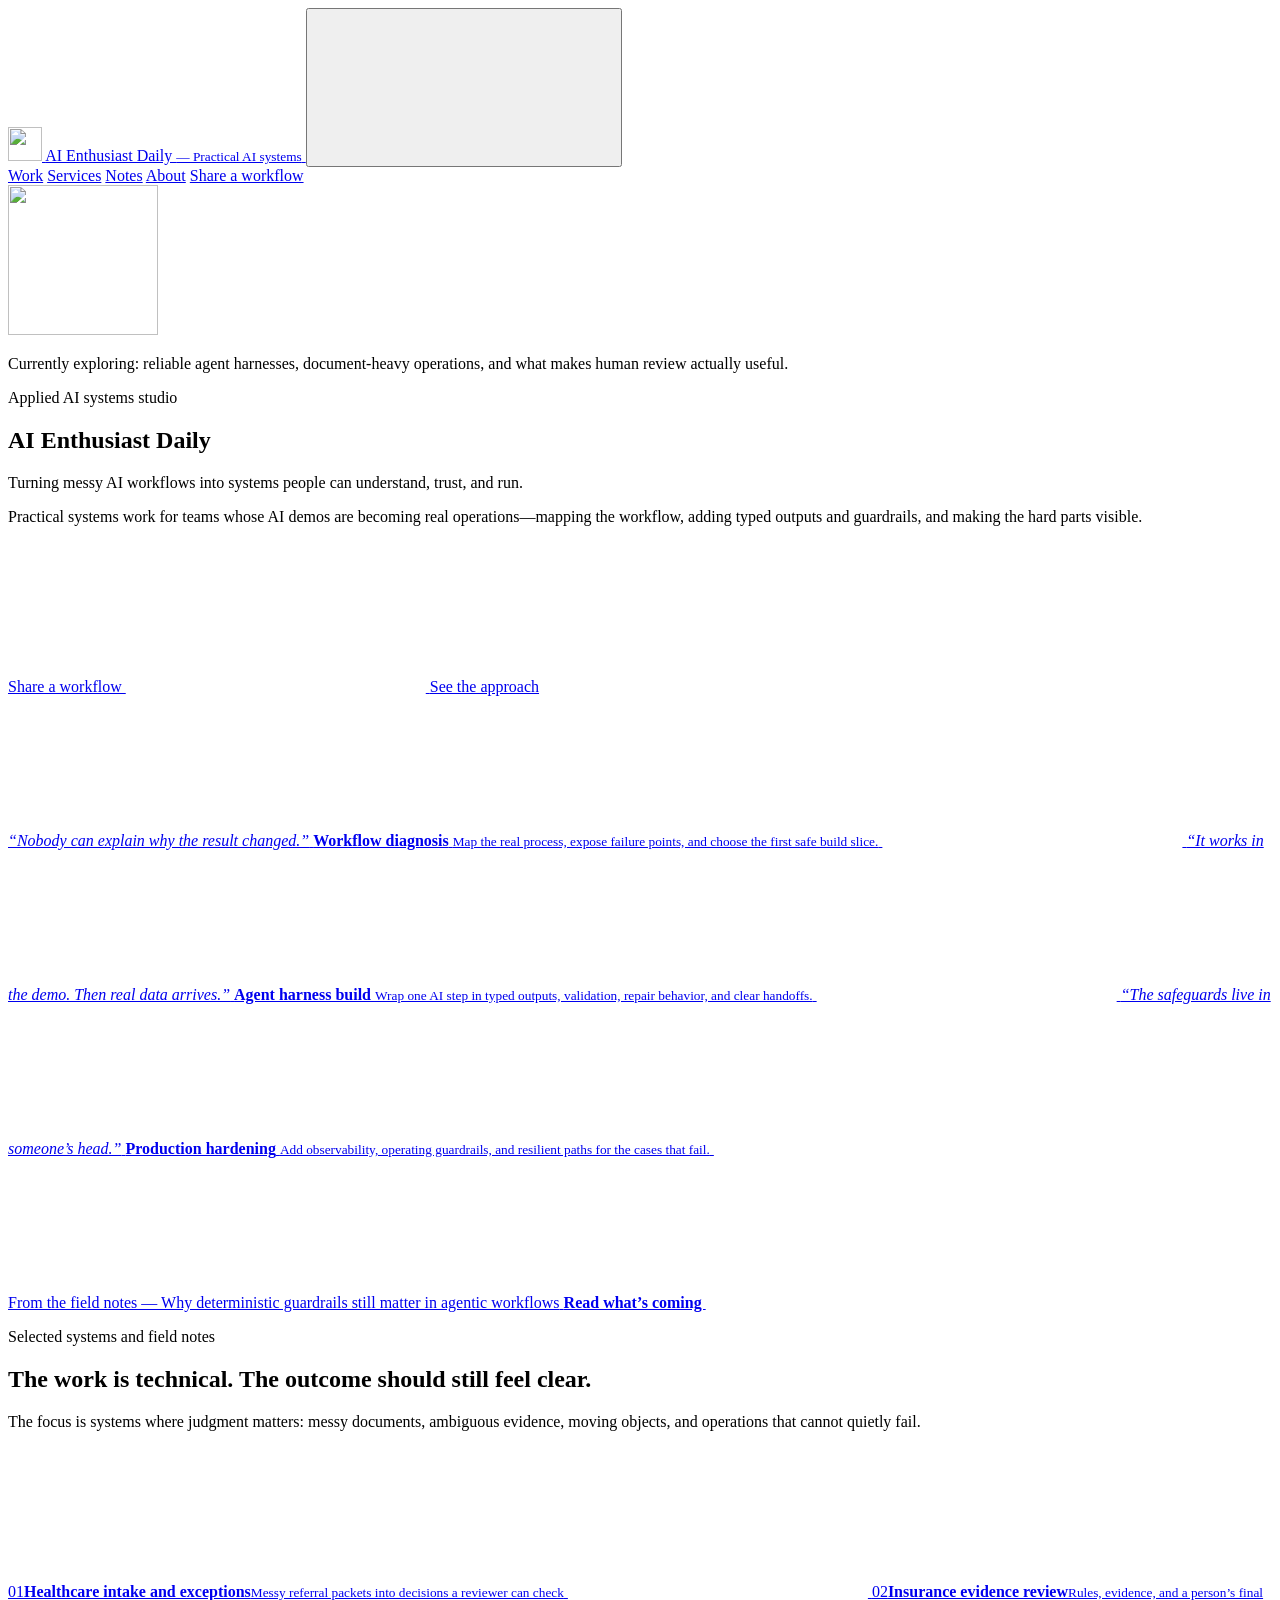
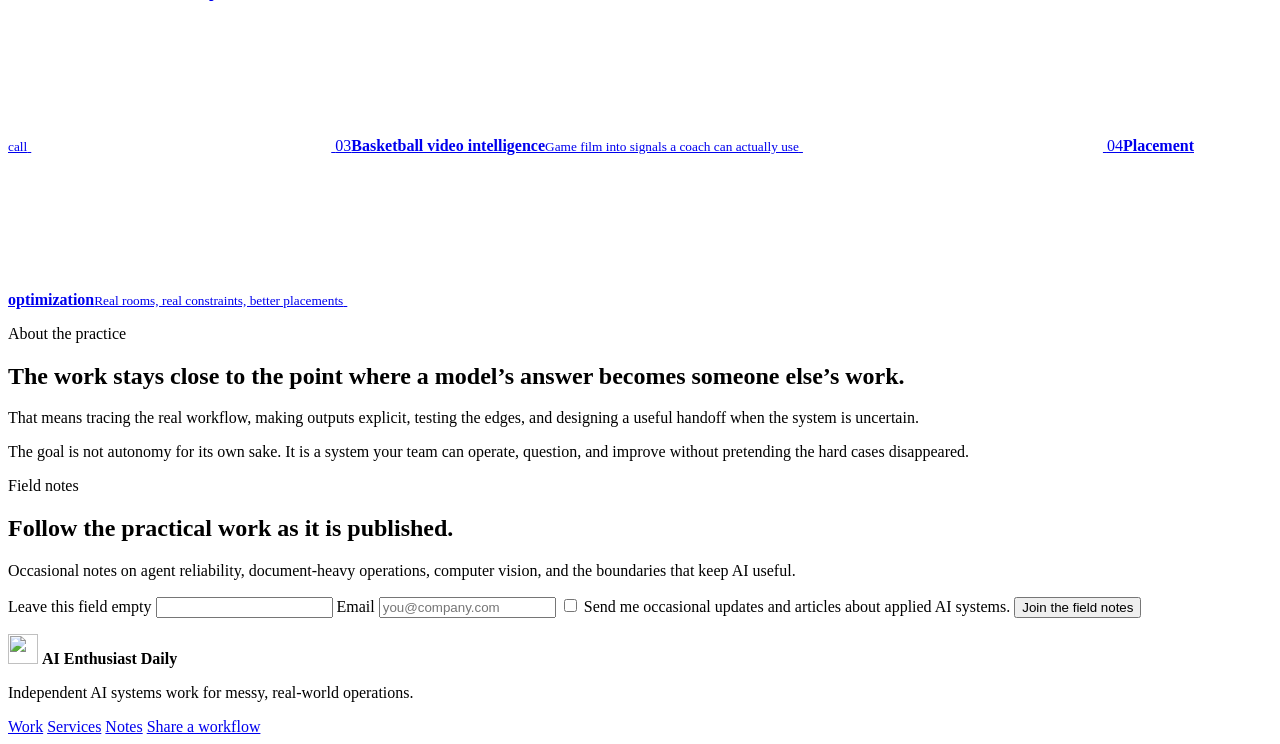
==== commit 9711b54e: "chore: sync public landing page export from sprint/2026-07" ====
--- a/site/index.html
+++ b/site/index.html
@@ -8,15 +8,32 @@
       name="description"
       content="AI Enthusiast Daily turns messy AI workflows into systems people can understand, trust, and run."
     />
+    <meta property="og:type" content="website" />
+    <meta property="og:title" content="AI Enthusiast Daily — Practical AI systems" />
+    <meta
+      property="og:description"
+      content="Turning messy AI workflows into systems people can understand, trust, and run."
+    />
+    <meta property="og:url" content="https://aienthusiastdaily.com/" />
+    <meta property="og:image" content="https://aienthusiastdaily.com/og.png" />
+    <meta property="og:image:width" content="1200" />
+    <meta property="og:image:height" content="630" />
+    <meta name="twitter:card" content="summary_large_image" />
+    <meta name="twitter:title" content="AI Enthusiast Daily — Practical AI systems" />
+    <meta
+      name="twitter:description"
+      content="Turning messy AI workflows into systems people can understand, trust, and run."
+    />
+    <meta name="twitter:image" content="https://aienthusiastdaily.com/og.png" />
     <link rel="canonical" href="https://aienthusiastdaily.com/" />
     <link rel="preconnect" href="https://fonts.googleapis.com" />
     <link rel="preconnect" href="https://fonts.gstatic.com" crossorigin />
     <link
-      href="https://fonts.googleapis.com/css2?family=Inter:wght@400;500;600;700&display=swap"
+      href="https://fonts.googleapis.com/css2?family=Fraunces:opsz,wght@9..144,400;9..144,500;9..144,600&family=Inter:wght@400;500;600;700&display=swap"
       rel="stylesheet"
     />
     <link rel="icon" href="/assets/brand-mark-curious-a.png" type="image/png" />
-    <link rel="stylesheet" href="/styles.css?v=age-63-footer-contrast" />
+    <link rel="stylesheet" href="/styles.css?v=studio-refinements-1" />
   </head>
   <body class="home-page studio-home">
     <div class="site-shell">
@@ -49,7 +66,7 @@
       </header>
 
       <main>
-        <section class="studio-hero" id="about" aria-labelledby="studio-hero-title">
+        <section class="studio-hero" aria-labelledby="studio-hero-title">
           <div class="container studio-hero-grid">
             <aside class="studio-identity reveal" aria-label="About AI Enthusiast Daily">
               <img
@@ -93,6 +110,7 @@
             <div class="studio-service-links reveal">
               <a href="/services/workflow-diagnosis/">
                 <span>
+                  <em class="studio-service-quote">“Nobody can explain why the result changed.”</em>
                   <strong>Workflow diagnosis</strong>
                   <small>Map the real process, expose failure points, and choose the first safe build slice.</small>
                 </span>
@@ -100,6 +118,7 @@
               </a>
               <a href="/services/agent-harness-build/">
                 <span>
+                  <em class="studio-service-quote">“It works in the demo. Then real data arrives.”</em>
                   <strong>Agent harness build</strong>
                   <small>Wrap one AI step in typed outputs, validation, repair behavior, and clear handoffs.</small>
                 </span>
@@ -107,6 +126,7 @@
               </a>
               <a href="/services/production-hardening/">
                 <span>
+                  <em class="studio-service-quote">“The safeguards live in someone’s head.”</em>
                   <strong>Production hardening</strong>
                   <small>Add observability, operating guardrails, and resilient paths for the cases that fail.</small>
                 </span>
@@ -136,26 +156,26 @@
             </div>
             <div class="studio-work-list reveal">
               <a href="/use-cases/healthcare-operations/">
-                <span>01</span><strong>Healthcare intake and exceptions</strong><small>Documents into reviewable decisions</small>
+                <span>01</span><strong>Healthcare intake and exceptions</strong><small>Messy referral packets into decisions a reviewer can check</small>
                 <svg aria-hidden="true" focusable="false"><use href="/assets/interface-icons.svg#arrow"></use></svg>
               </a>
               <a href="/use-cases/insurance-compliance/">
-                <span>02</span><strong>Insurance evidence review</strong><small>Rules, evidence, and human judgment</small>
+                <span>02</span><strong>Insurance evidence review</strong><small>Rules, evidence, and a person’s final call</small>
                 <svg aria-hidden="true" focusable="false"><use href="/assets/interface-icons.svg#arrow"></use></svg>
               </a>
               <a href="/use-cases/sports-analytics/">
-                <span>03</span><strong>Basketball video intelligence</strong><small>Movement into usable signals</small>
+                <span>03</span><strong>Basketball video intelligence</strong><small>Game film into signals a coach can actually use</small>
                 <svg aria-hidden="true" focusable="false"><use href="/assets/interface-icons.svg#arrow"></use></svg>
               </a>
               <a href="/use-cases/telecom-optimization/">
-                <span>04</span><strong>Placement optimization</strong><small>Physical constraints into better choices</small>
-                <svg aria-hidden="true" focusable="false"><use href="/assets/interface-icons.svg#arrow"></use></svg>
-              </a>
-            </div>
-          </div>
-        </section>
-
-        <section class="studio-about" aria-labelledby="studio-about-title">
+                <span>04</span><strong>Placement optimization</strong><small>Real rooms, real constraints, better placements</small>
+                <svg aria-hidden="true" focusable="false"><use href="/assets/interface-icons.svg#arrow"></use></svg>
+              </a>
+            </div>
+          </div>
+        </section>
+
+        <section class="studio-about" id="about" aria-labelledby="studio-about-title">
           <div class="container studio-about-grid">
             <p class="studio-eyebrow reveal">About the practice</p>
             <div class="reveal">
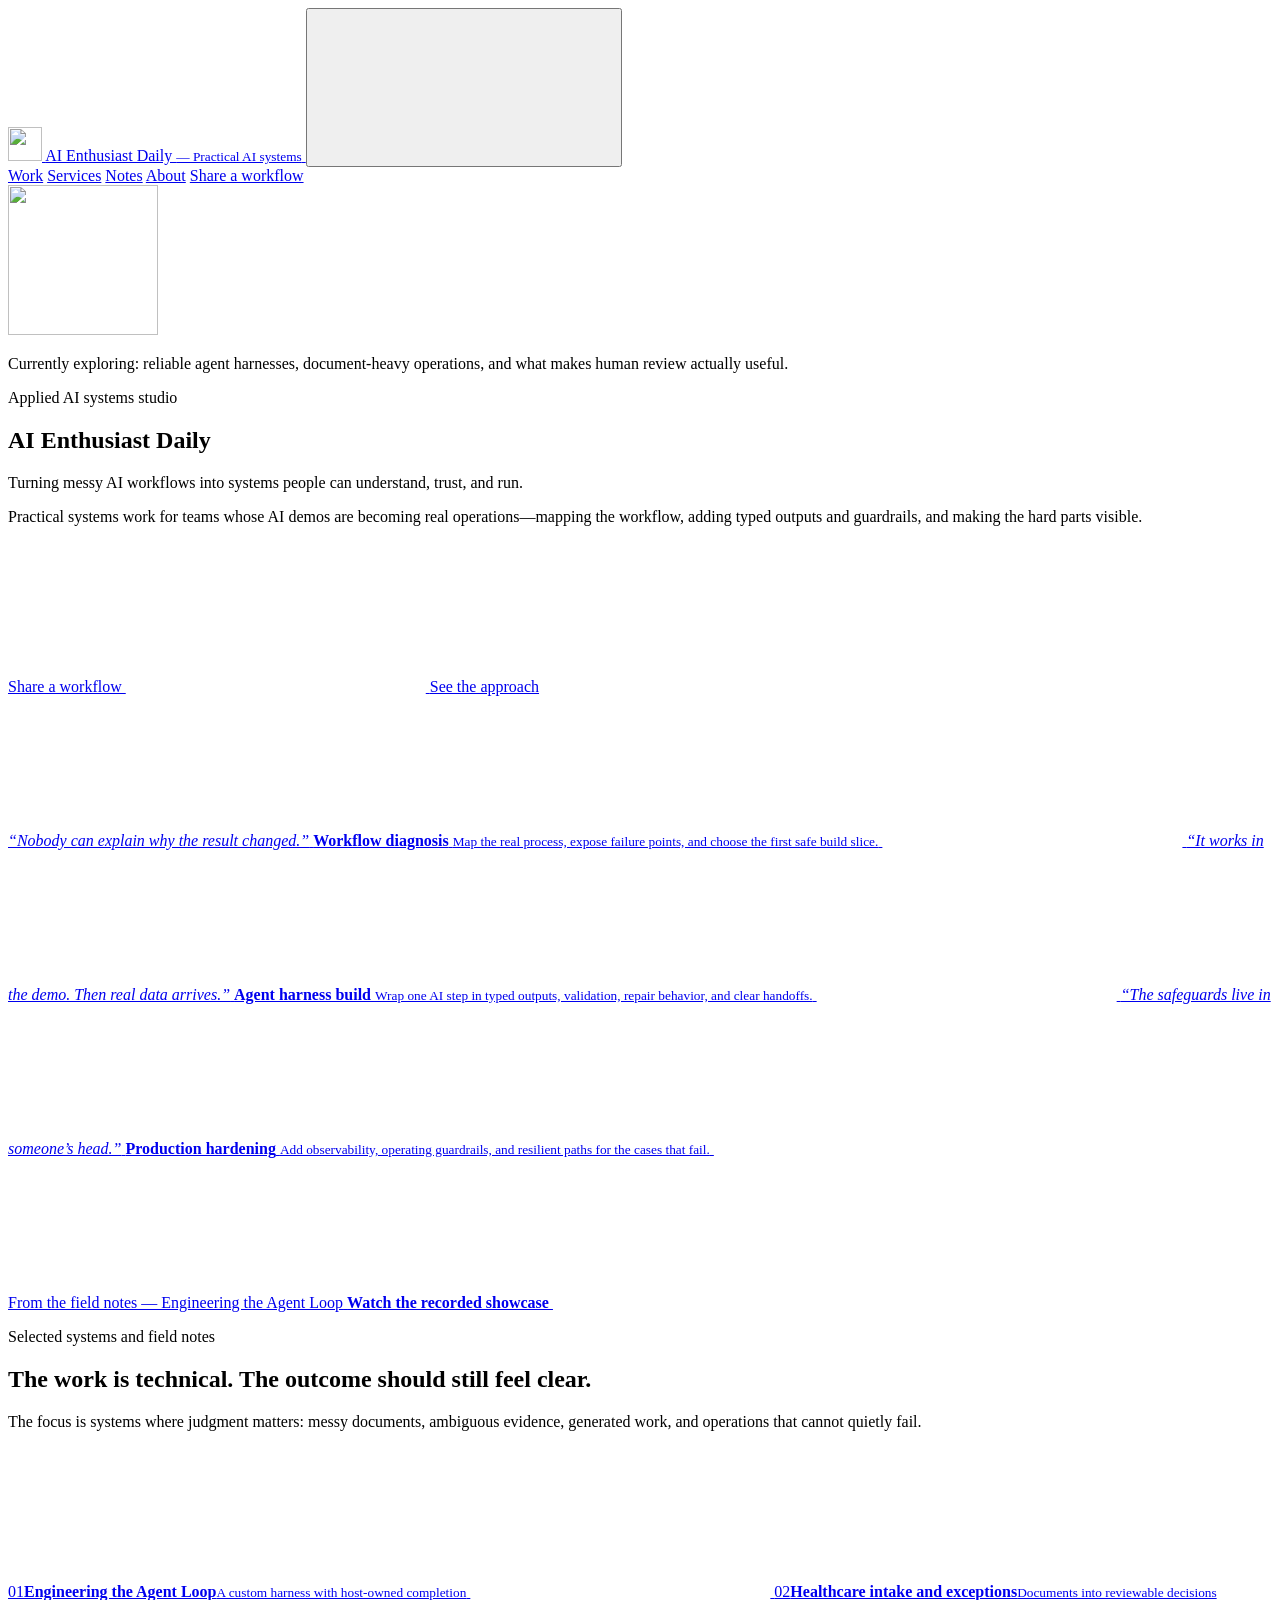
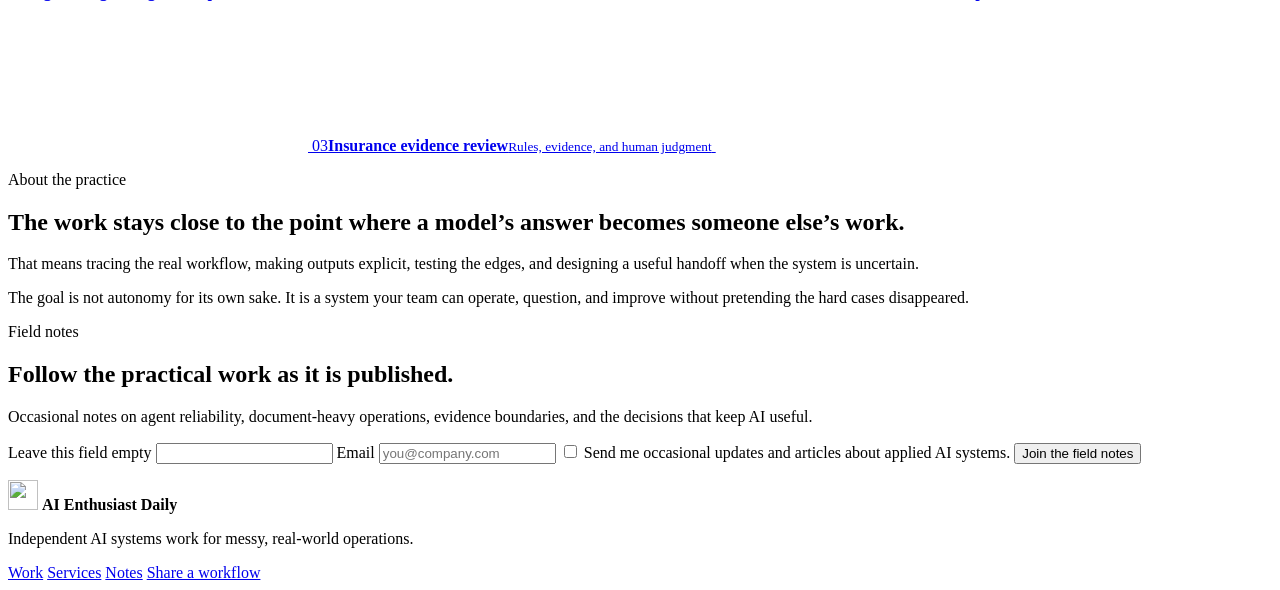
==== commit bda8f3db: "chore: sync public landing page export from sprint/2026-09" ====
--- a/site/index.html
+++ b/site/index.html
@@ -134,10 +134,10 @@
               </a>
             </div>
 
-            <a class="studio-note-strip reveal" href="/articles/">
-              <span>From the field notes — Why deterministic guardrails still matter in agentic workflows</span>
+            <a class="studio-note-strip reveal" href="/articles/engineering-the-agent-loop/">
+              <span>From the field notes — Engineering the Agent Loop</span>
               <strong>
-                Read what’s coming
+                Watch the recorded showcase
                 <svg aria-hidden="true" focusable="false"><use href="/assets/interface-icons.svg#arrow"></use></svg>
               </strong>
             </a>
@@ -151,24 +151,20 @@
               <h2>The work is technical. The outcome should still feel clear.</h2>
               <p>
                 The focus is systems where judgment matters: messy documents, ambiguous evidence,
-                moving objects, and operations that cannot quietly fail.
+                generated work, and operations that cannot quietly fail.
               </p>
             </div>
             <div class="studio-work-list reveal">
+              <a href="/articles/engineering-the-agent-loop/">
+                <span>01</span><strong>Engineering the Agent Loop</strong><small>A custom harness with host-owned completion</small>
+                <svg aria-hidden="true" focusable="false"><use href="/assets/interface-icons.svg#arrow"></use></svg>
+              </a>
               <a href="/use-cases/healthcare-operations/">
-                <span>01</span><strong>Healthcare intake and exceptions</strong><small>Messy referral packets into decisions a reviewer can check</small>
+                <span>02</span><strong>Healthcare intake and exceptions</strong><small>Documents into reviewable decisions</small>
                 <svg aria-hidden="true" focusable="false"><use href="/assets/interface-icons.svg#arrow"></use></svg>
               </a>
               <a href="/use-cases/insurance-compliance/">
-                <span>02</span><strong>Insurance evidence review</strong><small>Rules, evidence, and a person’s final call</small>
-                <svg aria-hidden="true" focusable="false"><use href="/assets/interface-icons.svg#arrow"></use></svg>
-              </a>
-              <a href="/use-cases/sports-analytics/">
-                <span>03</span><strong>Basketball video intelligence</strong><small>Game film into signals a coach can actually use</small>
-                <svg aria-hidden="true" focusable="false"><use href="/assets/interface-icons.svg#arrow"></use></svg>
-              </a>
-              <a href="/use-cases/telecom-optimization/">
-                <span>04</span><strong>Placement optimization</strong><small>Real rooms, real constraints, better placements</small>
+                <span>03</span><strong>Insurance evidence review</strong><small>Rules, evidence, and human judgment</small>
                 <svg aria-hidden="true" focusable="false"><use href="/assets/interface-icons.svg#arrow"></use></svg>
               </a>
             </div>
@@ -201,8 +197,8 @@
                 <p class="studio-eyebrow">Field notes</p>
                 <h2>Follow the practical work as it is published.</h2>
                 <p>
-                  Occasional notes on agent reliability, document-heavy operations, computer
-                  vision, and the boundaries that keep AI useful.
+                  Occasional notes on agent reliability, document-heavy operations, evidence
+                  boundaries, and the decisions that keep AI useful.
                 </p>
               </div>
 
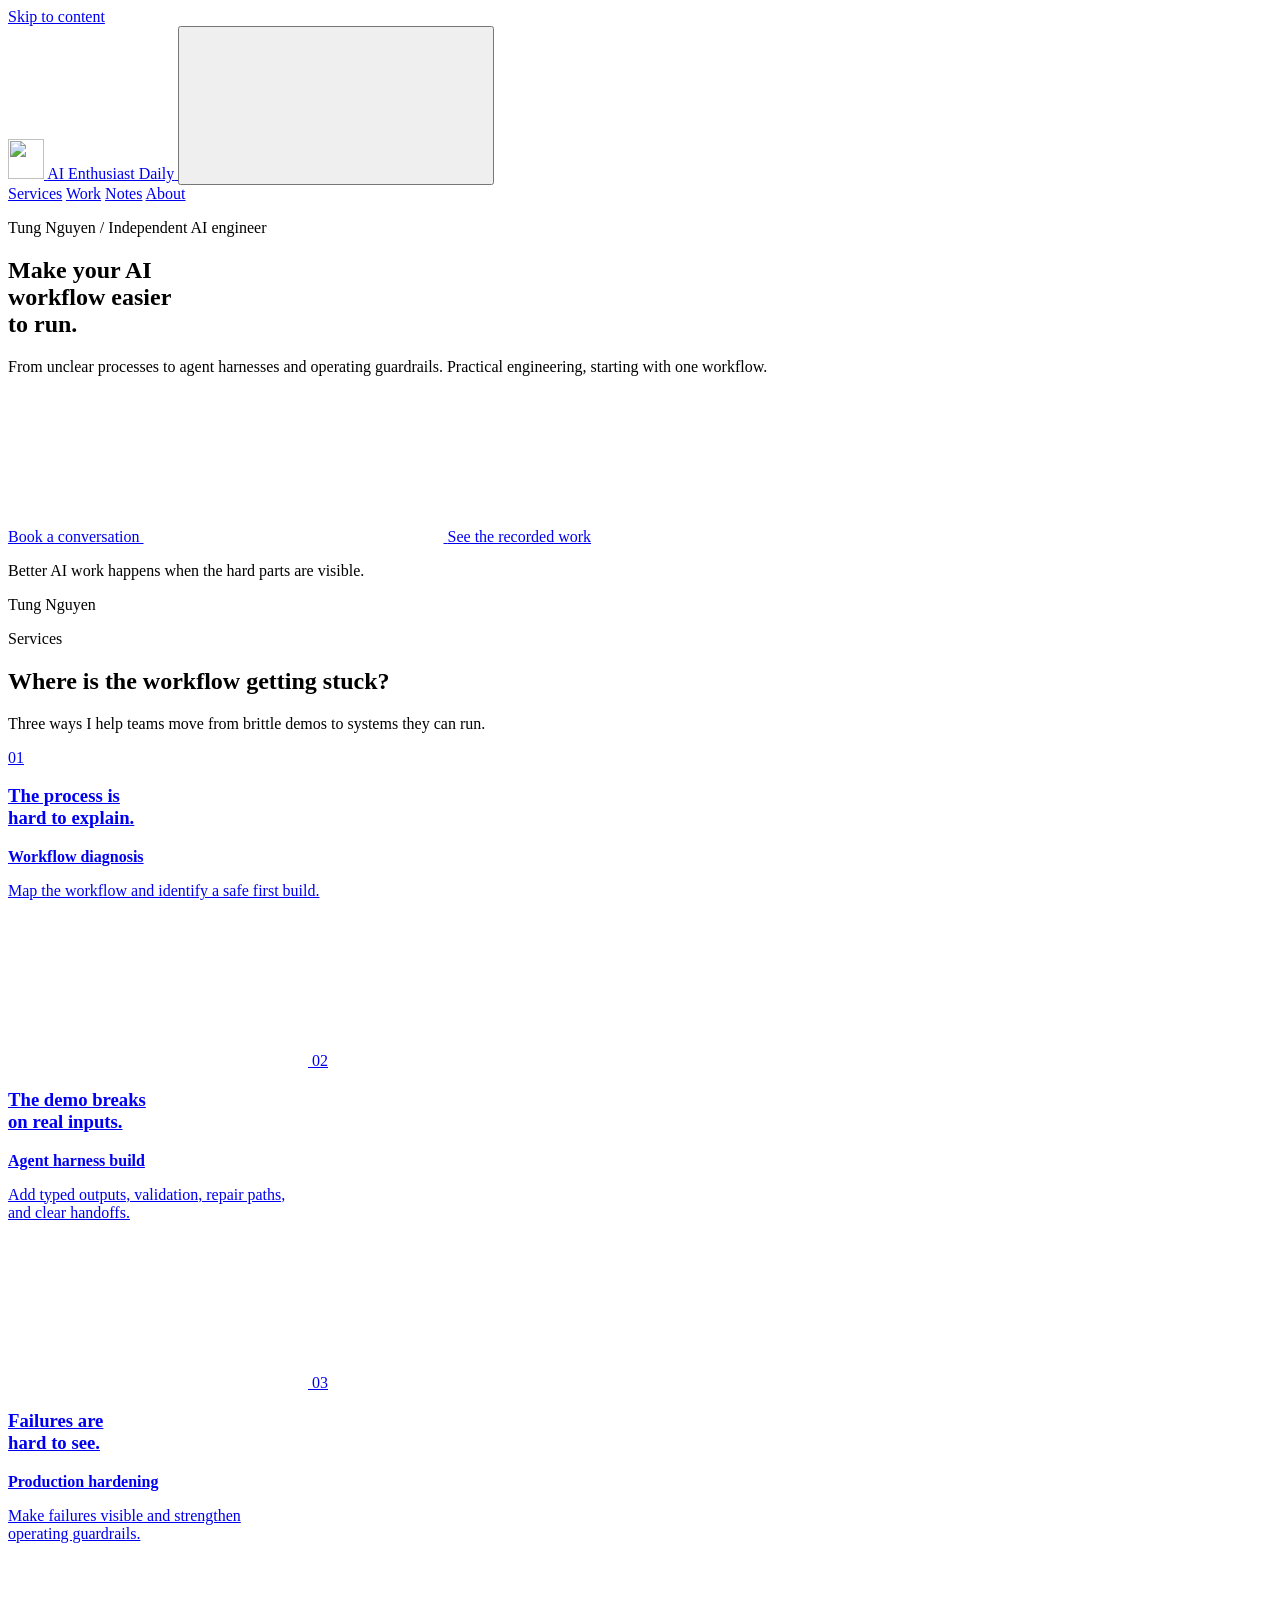
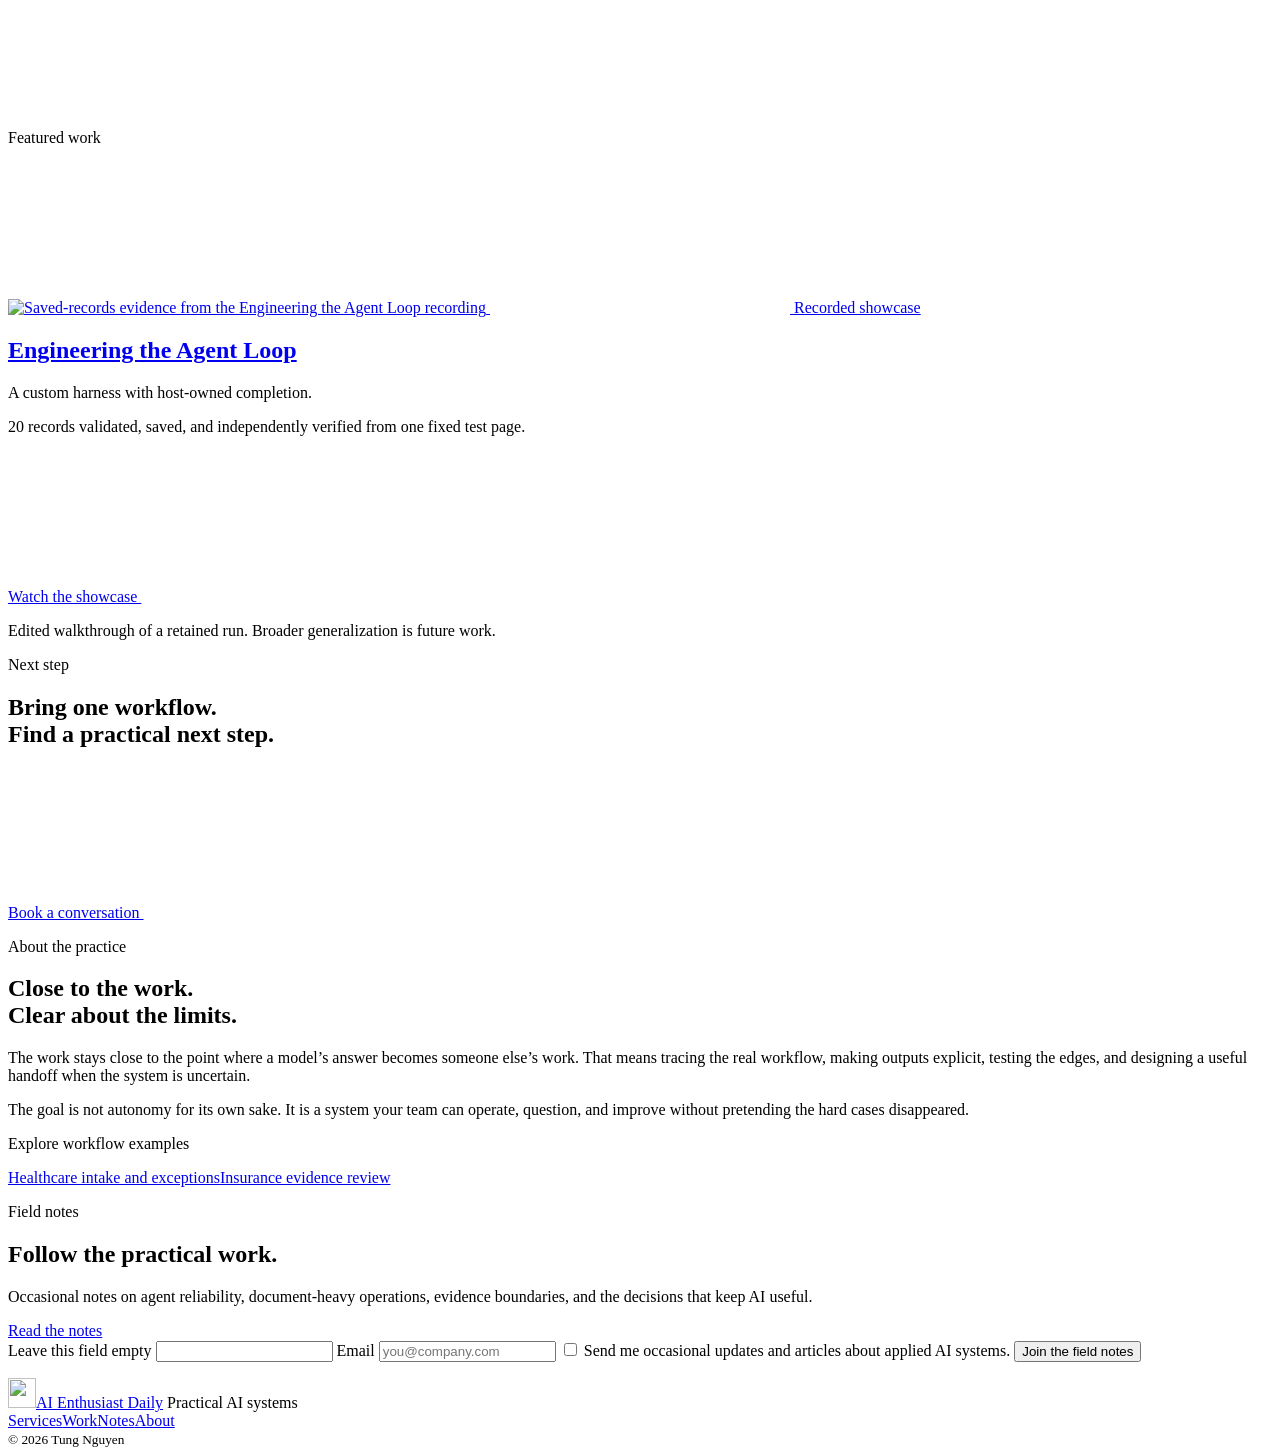
==== commit 8c660531: "chore: sync public landing page export from sprint/2026-09" ====
--- a/site/index.html
+++ b/site/index.html
@@ -29,181 +29,122 @@
     <link rel="preconnect" href="https://fonts.googleapis.com" />
     <link rel="preconnect" href="https://fonts.gstatic.com" crossorigin />
     <link
-      href="https://fonts.googleapis.com/css2?family=Fraunces:opsz,wght@9..144,400;9..144,500;9..144,600&family=Inter:wght@400;500;600;700&display=swap"
+      href="https://fonts.googleapis.com/css2?family=Fraunces:ital,opsz,wght@0,9..144,400;0,9..144,500;0,9..144,600;1,9..144,400&family=Manrope:wght@400;500;600;700;800&display=swap"
       rel="stylesheet"
     />
     <link rel="icon" href="/assets/brand-mark-curious-a.png" type="image/png" />
-    <link rel="stylesheet" href="/styles.css?v=studio-refinements-1" />
+    <link rel="stylesheet" href="/styles.css?v=8071c2389caf" />
+    <link rel="stylesheet" href="/homepage.css?v=43927dccf539" />
   </head>
-  <body class="home-page studio-home">
+  <body class="consulting-site consulting-home">
     <div class="site-shell">
-      <header class="topbar studio-topbar" data-topbar>
+      <a class="home-skip" href="#main-content">Skip to content</a>
+      <header class="topbar home-topbar" data-topbar>
         <div class="container topbar-inner">
-          <a class="brand studio-brand" href="/" aria-label="AI Enthusiast Daily, home">
-            <img class="brand-mark" src="/assets/brand-mark-curious-a.png" alt="" width="34" height="34" />
-            <span>AI Enthusiast Daily <small>— Practical AI systems</small></span>
+          <a class="brand home-brand" href="/" aria-label="AI Enthusiast Daily, home">
+            <img class="brand-mark" src="/assets/brand-mark-curious-a.png" alt="" width="36" height="40" />
+            <span>AI Enthusiast Daily</span>
           </a>
-          <button
-            class="nav-toggle"
-            type="button"
-            aria-label="Toggle primary navigation"
-            aria-expanded="false"
-            aria-controls="primary-nav"
-            data-nav-toggle
-          >
-            <svg aria-hidden="true" focusable="false">
-              <use href="/assets/interface-icons.svg#menu"></use>
-            </svg>
+          <button class="nav-toggle" type="button" aria-label="Toggle primary navigation"
+            aria-expanded="false" aria-controls="primary-nav" data-nav-toggle>
+            <svg aria-hidden="true" focusable="false"><use href="/assets/interface-icons.svg#menu"></use></svg>
           </button>
           <nav class="topnav" id="primary-nav" aria-label="Primary" data-primary-nav>
+            <a href="#services">Services</a>
             <a href="#selected-work">Work</a>
-            <a href="#services">Services</a>
             <a href="/articles/">Notes</a>
             <a href="#about">About</a>
-            <a class="button button-small" href="/book-a-call/?source=homepage_nav">Share a workflow</a>
           </nav>
         </div>
       </header>
 
-      <main>
-        <section class="studio-hero" aria-labelledby="studio-hero-title">
-          <div class="container studio-hero-grid">
-            <aside class="studio-identity reveal" aria-label="About AI Enthusiast Daily">
-              <img
-                class="studio-monogram studio-brand-monogram"
-                src="/assets/brand-mark-curious-a.png"
-                alt=""
-                width="150"
-                height="150"
-              />
-              <p>
-                <span aria-hidden="true"></span>
-                Currently exploring: reliable agent harnesses, document-heavy operations,
-                and what makes human review actually useful.
-              </p>
-            </aside>
-
-            <div class="studio-hero-copy reveal">
-              <p class="studio-eyebrow">Applied AI systems studio</p>
-              <h1 id="studio-hero-title">AI Enthusiast Daily</h1>
-              <p class="studio-brand-promise">
-                Turning messy AI workflows into systems people can understand, trust, and run.
-              </p>
-              <p class="studio-intro">
-                Practical systems work for teams whose AI demos are becoming real
-                operations—mapping the workflow, adding typed outputs and guardrails, and making
-                the hard parts visible.
-              </p>
-              <div class="studio-actions">
-                <a class="studio-primary-action" href="/book-a-call/?source=homepage_hero">
-                  Share a workflow
+      <main id="main-content" tabindex="-1">
+        <section class="home-hero container" aria-labelledby="home-title">
+          <p class="home-eyebrow">Tung Nguyen / Independent AI engineer</p>
+          <div class="home-hero-grid">
+            <div class="home-hero-copy">
+              <h1 id="home-title">Make your AI<br class="home-desktop-break" /> workflow easier<br class="home-desktop-break" /> to run.</h1>
+              <p class="home-intro">From unclear processes to agent harnesses and operating guardrails. Practical engineering, starting with one workflow.</p>
+              <div class="home-actions">
+                <a class="home-primary" href="/book-a-call/?source=homepage_hero">
+                  Book a conversation
                   <svg aria-hidden="true" focusable="false"><use href="/assets/interface-icons.svg#arrow"></use></svg>
                 </a>
-                <a class="studio-secondary-action" href="#services">See the approach</a>
+                <a class="home-text-link" href="#selected-work">See the recorded work</a>
+              </div>
+            </div>
+            <aside class="home-aside" aria-label="My approach">
+              <p>Better AI work happens when the hard parts are visible.</p>
+              <span>Tung Nguyen</span>
+            </aside>
+          </div>
+        </section>
+
+        <section class="home-services container" id="services" aria-labelledby="services-title">
+          <p class="home-eyebrow">Services</p>
+          <h2 id="services-title">Where is the workflow getting stuck?</h2>
+          <p class="home-section-intro">Three ways I help teams move from brittle demos to systems they can run.</p>
+          <div class="home-service-list">
+            <a class="home-service" href="/services/workflow-diagnosis/">
+              <span class="home-service-number" aria-hidden="true">01</span>
+              <h3 class="home-problem">The process is<br /> hard to explain.</h3>
+              <div class="home-service-detail"><strong>Workflow diagnosis</strong><p>Map the workflow and identify a safe first build.</p></div>
+              <svg aria-hidden="true" focusable="false"><use href="/assets/interface-icons.svg#arrow"></use></svg>
+            </a>
+            <a class="home-service" href="/services/agent-harness-build/">
+              <span class="home-service-number" aria-hidden="true">02</span>
+              <h3 class="home-problem">The demo breaks<br /> on real inputs.</h3>
+              <div class="home-service-detail"><strong>Agent harness build</strong><p>Add typed outputs, validation, repair paths,<br class="home-desktop-break" /> and clear handoffs.</p></div>
+              <svg aria-hidden="true" focusable="false"><use href="/assets/interface-icons.svg#arrow"></use></svg>
+            </a>
+            <a class="home-service" href="/services/production-hardening/">
+              <span class="home-service-number" aria-hidden="true">03</span>
+              <h3 class="home-problem">Failures are<br /> hard to see.</h3>
+              <div class="home-service-detail"><strong>Production hardening</strong><p>Make failures visible and strengthen<br class="home-desktop-break" /> operating guardrails.</p></div>
+              <svg aria-hidden="true" focusable="false"><use href="/assets/interface-icons.svg#arrow"></use></svg>
+            </a>
+          </div>
+        </section>
+
+        <section class="home-work" id="selected-work" aria-labelledby="work-title">
+          <div class="container">
+            <p class="home-eyebrow">Featured work</p>
+            <div class="home-work-grid">
+              <a class="home-recording" href="/articles/engineering-the-agent-loop/#demonstration-recording">
+                <img src="/articles/engineering-the-agent-loop/assets/current-workflow-runtime-poster.png"
+                  alt="Saved-records evidence from the Engineering the Agent Loop recording" width="1680" height="1000" loading="lazy" />
+                <span><svg aria-hidden="true" focusable="false"><use href="/assets/interface-icons.svg#video"></use></svg> Recorded showcase</span>
+              </a>
+              <div class="home-work-copy">
+                <h2 id="work-title"><a href="/articles/engineering-the-agent-loop/">Engineering the Agent Loop</a></h2>
+                <p class="home-work-subtitle">A custom harness with host-owned completion.</p>
+                <p class="home-evidence">20 records validated, saved, and independently verified from one fixed test page.</p>
+                <a class="home-watch" href="/articles/engineering-the-agent-loop/#demonstration-recording">Watch the showcase <svg aria-hidden="true" focusable="false"><use href="/assets/interface-icons.svg#arrow"></use></svg></a>
+                <p class="home-scope">Edited walkthrough of a retained run. Broader generalization is future work.</p>
               </div>
             </div>
           </div>
         </section>
 
-        <section class="studio-services" id="services" aria-label="Ways to work together">
-          <div class="container">
-            <div class="studio-service-links reveal">
-              <a href="/services/workflow-diagnosis/">
-                <span>
-                  <em class="studio-service-quote">“Nobody can explain why the result changed.”</em>
-                  <strong>Workflow diagnosis</strong>
-                  <small>Map the real process, expose failure points, and choose the first safe build slice.</small>
-                </span>
-                <svg aria-hidden="true" focusable="false"><use href="/assets/interface-icons.svg#arrow"></use></svg>
-              </a>
-              <a href="/services/agent-harness-build/">
-                <span>
-                  <em class="studio-service-quote">“It works in the demo. Then real data arrives.”</em>
-                  <strong>Agent harness build</strong>
-                  <small>Wrap one AI step in typed outputs, validation, repair behavior, and clear handoffs.</small>
-                </span>
-                <svg aria-hidden="true" focusable="false"><use href="/assets/interface-icons.svg#arrow"></use></svg>
-              </a>
-              <a href="/services/production-hardening/">
-                <span>
-                  <em class="studio-service-quote">“The safeguards live in someone’s head.”</em>
-                  <strong>Production hardening</strong>
-                  <small>Add observability, operating guardrails, and resilient paths for the cases that fail.</small>
-                </span>
-                <svg aria-hidden="true" focusable="false"><use href="/assets/interface-icons.svg#arrow"></use></svg>
-              </a>
-            </div>
+        <section class="home-next container" aria-labelledby="next-title">
+          <div><p class="home-eyebrow">Next step</p><h2 id="next-title">Bring one workflow.<br /> Find a practical next step.</h2></div>
+          <div class="home-next-action"><a class="home-primary" href="/book-a-call/?source=homepage_footer">Book a conversation <svg aria-hidden="true" focusable="false"><use href="/assets/interface-icons.svg#arrow"></use></svg></a></div>
+        </section>
 
-            <a class="studio-note-strip reveal" href="/articles/engineering-the-agent-loop/">
-              <span>From the field notes — Engineering the Agent Loop</span>
-              <strong>
-                Watch the recorded showcase
-                <svg aria-hidden="true" focusable="false"><use href="/assets/interface-icons.svg#arrow"></use></svg>
-              </strong>
-            </a>
+        <section class="home-about container" id="about" aria-labelledby="about-title">
+          <div><p class="home-eyebrow">About the practice</p><h2 id="about-title">Close to the work.<br /> Clear about the limits.</h2></div>
+          <div class="home-about-copy">
+            <p>The work stays close to the point where a model’s answer becomes someone else’s work. That means tracing the real workflow, making outputs explicit, testing the edges, and designing a useful handoff when the system is uncertain.</p>
+            <p>The goal is not autonomy for its own sake. It is a system your team can operate, question, and improve without pretending the hard cases disappeared.</p>
+            <p class="home-example-label">Explore workflow examples</p>
+            <div class="home-examples"><a href="/use-cases/healthcare-operations/">Healthcare intake and exceptions</a><a href="/use-cases/insurance-compliance/">Insurance evidence review</a></div>
           </div>
         </section>
 
-        <section class="studio-work" id="selected-work">
-          <div class="container">
-            <div class="studio-section-heading reveal">
-              <p>Selected systems and field notes</p>
-              <h2>The work is technical. The outcome should still feel clear.</h2>
-              <p>
-                The focus is systems where judgment matters: messy documents, ambiguous evidence,
-                generated work, and operations that cannot quietly fail.
-              </p>
-            </div>
-            <div class="studio-work-list reveal">
-              <a href="/articles/engineering-the-agent-loop/">
-                <span>01</span><strong>Engineering the Agent Loop</strong><small>A custom harness with host-owned completion</small>
-                <svg aria-hidden="true" focusable="false"><use href="/assets/interface-icons.svg#arrow"></use></svg>
-              </a>
-              <a href="/use-cases/healthcare-operations/">
-                <span>02</span><strong>Healthcare intake and exceptions</strong><small>Documents into reviewable decisions</small>
-                <svg aria-hidden="true" focusable="false"><use href="/assets/interface-icons.svg#arrow"></use></svg>
-              </a>
-              <a href="/use-cases/insurance-compliance/">
-                <span>03</span><strong>Insurance evidence review</strong><small>Rules, evidence, and human judgment</small>
-                <svg aria-hidden="true" focusable="false"><use href="/assets/interface-icons.svg#arrow"></use></svg>
-              </a>
-            </div>
-          </div>
-        </section>
-
-        <section class="studio-about" id="about" aria-labelledby="studio-about-title">
-          <div class="container studio-about-grid">
-            <p class="studio-eyebrow reveal">About the practice</p>
-            <div class="reveal">
-              <h2 id="studio-about-title">The work stays close to the point where a model’s answer becomes someone else’s work.</h2>
-              <div class="studio-about-copy">
-                <p>
-                  That means tracing the real workflow, making outputs explicit, testing the
-                  edges, and designing a useful handoff when the system is uncertain.
-                </p>
-                <p>
-                  The goal is not autonomy for its own sake. It is a system your team can
-                  operate, question, and improve without pretending the hard cases disappeared.
-                </p>
-              </div>
-            </div>
-          </div>
-        </section>
-
-        <section class="studio-signup" id="waitlist">
-          <div class="container">
-            <div class="studio-signup-panel reveal">
-              <div>
-                <p class="studio-eyebrow">Field notes</p>
-                <h2>Follow the practical work as it is published.</h2>
-                <p>
-                  Occasional notes on agent reliability, document-heavy operations, evidence
-                  boundaries, and the decisions that keep AI useful.
-                </p>
-              </div>
-
+        <section class="home-signup container" id="waitlist" aria-labelledby="notes-title">
+          <div><p class="home-eyebrow">Field notes</p><h2 id="notes-title">Follow the practical work.</h2><p>Occasional notes on agent reliability, document-heavy operations, evidence boundaries, and the decisions that keep AI useful.</p><a class="home-text-link" href="/articles/">Read the notes</a></div>
               <form
-                class="signup-form studio-signup-form"
+                class="signup-form home-signup-form"
                 data-signup-form
                 data-form-name="landing_page_waitlist"
                 data-success-message="Thanks. You are on the waitlist."
@@ -230,30 +171,18 @@
                 <button class="button button-submit" type="submit" data-submit-label="Join the field notes">Join the field notes</button>
                 <p class="form-status" data-form-status aria-live="polite"></p>
               </form>
-            </div>
-          </div>
         </section>
       </main>
 
-      <footer class="footer studio-footer">
-        <div class="container footer-inner">
-          <div>
-            <span class="footer-brand">
-              <img class="brand-mark" src="/assets/brand-mark-curious-a.png" alt="" width="30" height="30" />
-              <strong>AI Enthusiast Daily</strong>
-            </span>
-            <p>Independent AI systems work for messy, real-world operations.</p>
-          </div>
-          <div class="footer-links">
-            <a href="#selected-work">Work</a>
-            <a href="#services">Services</a>
-            <a href="/articles/">Notes</a>
-            <a href="/book-a-call/?source=homepage_footer">Share a workflow</a>
-          </div>
+      <footer class="home-footer">
+        <div class="container home-footer-inner">
+          <a class="brand home-brand" href="/" aria-label="AI Enthusiast Daily, home"><img class="brand-mark" src="/assets/brand-mark-curious-a.png" alt="" width="28" height="30" /><span>AI Enthusiast Daily</span></a>
+          <span class="home-footer-tagline">Practical AI systems</span>
+          <nav aria-label="Footer"><a href="#services">Services</a><a href="#selected-work">Work</a><a href="/articles/">Notes</a><a href="#about">About</a></nav>
+          <small>© 2026 Tung Nguyen</small>
         </div>
       </footer>
     </div>
-
     <script src="/script.js"></script>
   </body>
 </html>
